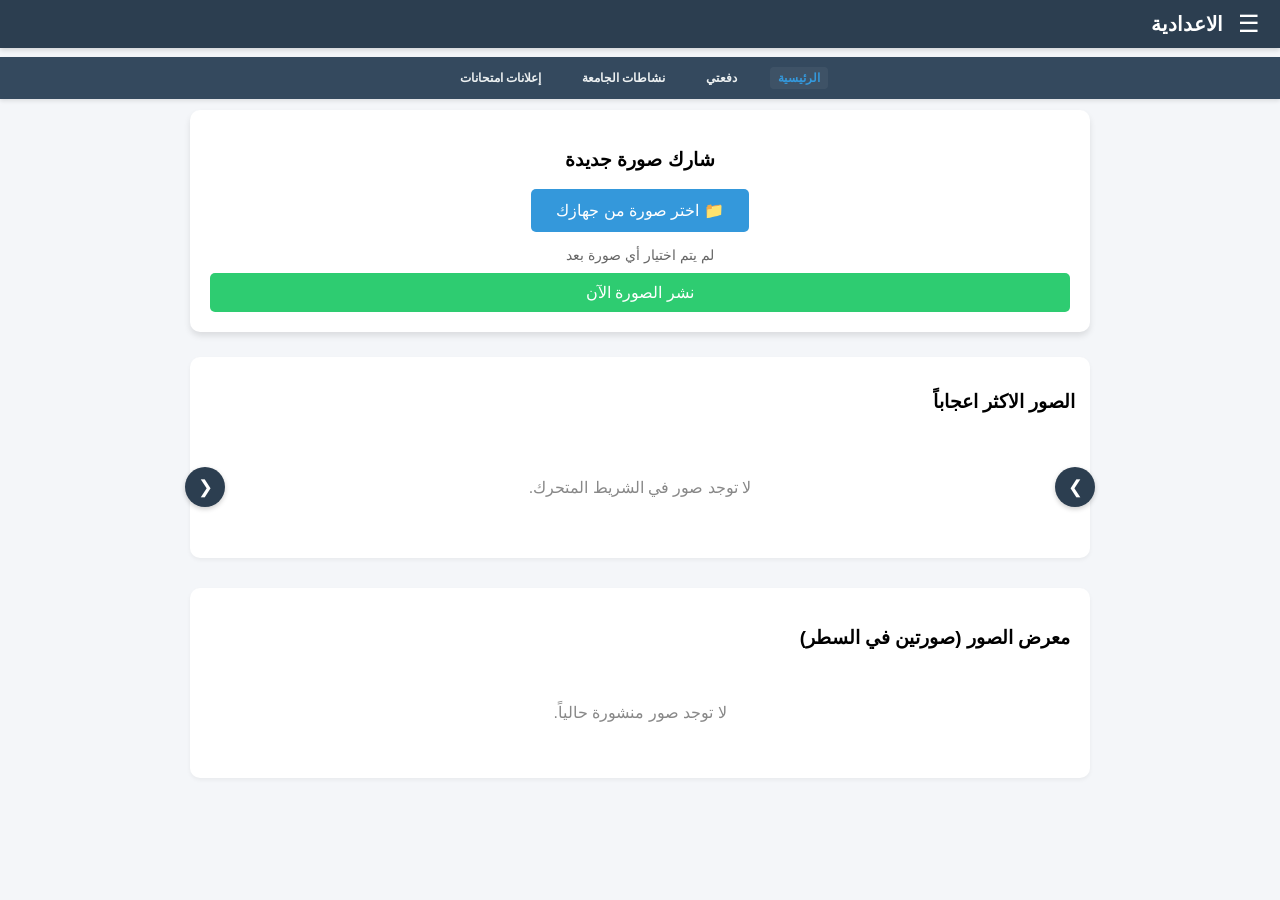
==== index.html @ ff552164 "Add files via upload" ====
<!DOCTYPE html>
<html lang="ar" dir="rtl">
  <head>
    <meta charset="UTF-8">
    <meta name="viewport" content="width=device-width, initial-scale=1.0">
    <title>معرض الصور المطور - الاعدادية</title>

  </head>
<style>
  

        body {
            font-family: Tahoma, sans-serif;
            background-color: #f4f6f9;
            margin: 0; 
            padding: 0;
            direction: rtl;
            text-align: right;
        }
        
        /* هيدر ثابت ومتناسق */
        header {
            background-color: #2c3e50;
            color: white;
            padding: 12px 20px;
            display: flex;
            justify-content: space-between;
            align-items: center;
            position: sticky;
            top: 0;
            z-index: 1000;
            box-shadow: 0 2px 5px rgba(0,0,0,0.15);
        }
        .header-right {
            display: flex;
            align-items: center;
            gap: 15px;
        }
        .menu-toggle {
            background: none;
            border: none;
            color: white;
            font-size: 24px;
            cursor: pointer;
            padding: 0;
            line-height: 1;
        }
        .app-title {
            font-size: 20px;
            font-weight: bold;
            margin: 0;
        }
        
        /* شريط التنقل السفلي المستقل */
        .sub-nav {
            background-color: #34495e;
            padding: 10px 20px;
            display: flex;
            justify-content: center;
            gap: 25px;
            position: sticky;
            top: 57px; /* تحت الهيدر مباشرة */
            z-index: 999;
            box-shadow: 0 2px 4px rgba(0,0,0,0.1);
        }
        .sub-nav a {
            color: #ecf0f1;
            text-decoration: none;
            font-size: 12px;
            font-weight: bold;
            transition: color 0.3s;
            padding: 4px 8px;
            border-radius: 4px;
        }
        .sub-nav a:hover, .sub-nav a.active {
            color: #3498db;
            background-color: rgba(255, 255, 255, 0.05);
        }

        /* تنسيق القائمة الجانبية (Sidebar) */
        .sidebar {
            height: 100%;
            width: 0;
            position: fixed;
            z-index: 2000;
            top: 0;
            right: 0;
            background-color: #2c3e50;
            overflow-x: hidden;
            transition: 0.3s;
            padding-top: 60px;
            box-shadow: -2px 0 5px rgba(0,0,0,0.3);
        }
        .sidebar a {
            padding: 12px 25px;
            text-decoration: none;
            font-size: 16px;
            color: #ecf0f1;
            display: block;
            transition: 0.2s;
            border-bottom: 1px solid rgba(255,255,255,0.05);
        }
        .sidebar a:hover {
            background-color: #34495e;
            color: #3498db;
        }
        .sidebar .close-btn {
            position: absolute;
            top: 15px;
            left: 20px;
            font-size: 28px;
            background: none;
            border: 3px;
			background-color:#;
            color: white;
            cursor: pointer;
        }

        /* خلفية شفافة عند فتح القائمة الجانبية */
        #overlay {
            display: none;
            position: fixed;
            width: 100%;
            height: 100%;
            top: 0;
            left: 0;
            background: rgba(0,0,0,0.5);
            z-index: 1500;
        }

        main {
            padding: 20px;
            max-width: 900px;
            margin: auto;
        }
        .upload-card {
            background: white;
            padding: 20px;
            border-radius: 10px;
            box-shadow: 0 4px 6px rgba(0,0,0,0.1);
            margin-bottom: 25px;
            text-align: center;
        }
        .file-upload-btn {
            display: inline-block;
            background-color: #3498db;
            color: white;
            padding: 12px 25px;
            font-size: 16px;
            border-radius: 5px;
            cursor: pointer;
            transition: background 0.3s;
            margin-bottom: 10px;
        }
        .file-upload-btn:hover {
            background-color: #2980b9;
        }
        #imageInput {
            display: none;
        }
        #publishBtn {
            background-color: #2ecc71;
            color: white;
            border: none;
            padding: 10px 20px;
            font-size: 16px;
            border-radius: 5px;
            cursor: pointer;
            display: block;
            width: 100%;
            margin-top: 10px;
            transition: background 0.3s;
        }
        #publishBtn:hover {
            background-color: #27ae60;
        }
        #fileNameDisplay {
            font-size: 14px;
            color: #666;
            margin-top: 5px;
        }

        /* تنسيق اللاياوت المتحرك يمين ويسار (Slider) */
        .slider-section {
            background: white;
            padding: 15px;
            border-radius: 10px;
            box-shadow: 0 2px 4px rgba(0,0,0,0.05);
            margin-bottom: 30px;
        }
        .slider-container {
            position: relative;
            display: flex;
            align-items: center;
        }
        .slider-track {
            display: flex;
            gap: 15px;
            overflow-x: auto;
            scroll-behavior: smooth;
            padding: 10px 0;
            width: 100%;
            scrollbar-width: none;
        }
        .slider-track::-webkit-scrollbar {
            display: none;
        }
        .slider-item {
            flex: 0 0 150px;
            height: 150px;
            border-radius: 8px;
            overflow: hidden;
            box-shadow: 0 2px 4px rgba(0,0,0,0.1);
        }
        .slider-item img {
            width: 100%;
            height: 100%;
            object-fit: cover;
        }
        .slider-btn {
            background-color: #2c3e50;
            color: white;
            border: none;
            width: 40px;
            height: 40px;
            border-radius: 50%;
            cursor: pointer;
            font-size: 18px;
            display: flex;
            align-items: center;
            justify-content: center;
            position: absolute;
            z-index: 10;
            box-shadow: 0 2px 5px rgba(0,0,0,0.2);
            transition: background 0.3s;
        }
        .slider-btn:hover {
            background-color: #34495e;
        }
        .prev-btn { right: -20px; }
        .next-btn { left: -20px; }

        /* تنسيق قسم الصور في الأسفل */
        .grid-section {
            background: white;
            padding: 20px;
            border-radius: 10px;
            box-shadow: 0 2px 4px rgba(0,0,0,0.05);
        }
        .custom-grid {
            display: grid;
            grid-template-columns: repeat(2, 1fr);
            gap: 20px;
        }
        .grid-box {
            background: #fafafa;
            padding: 10px;
            border-radius: 8px;
            border: 1px solid #eee;
            text-align: center;
        }
        .grid-box img {
            width: 100%;
            height: 200px;
            object-fit: cover;
            border-radius: 5px;
        }
        .empty-msg {
            color: #888;
            grid-column: 1 / -1;
            text-align: center;
            padding: 20px;
        }

  
</style>
  
  <body>

    <!-- الهيدر الثابت -->
    <header>
      <div class="header-right">
        <!-- زر القائمة الجانبية (الثلاث خطوط) -->
        <button class="menu-toggle" onclick="toggleSidebar()">☰</button>
        <h2 class="app-title">الاعدادية</h2>
      </div>
    </header>

    <!-- شريط التنقل السفلي المستقل وحده -->
    <nav class="sub-nav">
      <a href="index.html" class="nav-link">الرئيسية</a>
      <a href="mybatch.html" class="nav-link">دفعتي</a>
      <a href="uni_activitys.html" class="nav-link">نشاطات الجامعة</a>
      <a href="uni_adverts.html" class="nav-link">إعلانات امتحانات</a>
    </nav>

    <!-- القائمة الجانبية (Sidebar) -->
    <div id="mySidebar" class="sidebar">
      <button class="close-btn" onclick="toggleSidebar()">&times;</button>
      <a href="favorites.html">المفضلة</a>
      <a href="about.html">عن التطبيق</a>
      <a href="contact.html">تواصل معنا</a>
      <a href="login.html">تسجيل دخول</a>
	  <a href="settings.html">الإعدادات</a>
    </div>

    <!-- طبقة شفافة تغطي الشاشة عند فتح القائمة -->
    <div id="overlay" onclick="toggleSidebar()"></div>

    <main>
	  <!-- قسم رفع الصور -->
	  <div class="upload-card">
		<h3>شارك صورة جديدة</h3>
		<input type="file" id="imageInput" accept="image/*">
		<label for="imageInput" class="file-upload-btn">📁 اختر صورة من جهازك</label>
		<div id="fileNameDisplay">لم يتم اختيار أي صورة بعد</div>
		<button id="publishBtn">نشر الصورة الآن</button>
	  </div>

	  <!-- 1. قسم اللاياوت المتحرك (يمين ويسار) -->
	  <div class="slider-section">
		<h3>الصور الاكثر اعجاباً</h3>
		<div class="slider-container">
		  <button class="slider-btn prev-btn" onclick="slide(-1)">&#10095;</button>
		  <div id="sliderTrack" class="slider-track">
			<!-- ستظهر الصور هنا متحركة -->
		  </div>
		  <button class="slider-btn next-btn" onclick="slide(1)">&#10094;</button>
		</div>
	  </div>

	  <!-- 2. قسم الصور في الشاشة (صورتين في كل صف بأبعاد محددة) -->
	  <div class="grid-section">
		<h3>معرض الصور (صورتين في السطر)</h3>
		<div id="postsGrid" class="custom-grid">
		  <!-- ستظهر الصور هنا بنظام صورتين لكل صف -->
		</div>
	  </div>
    </main>

<script>
        // تحديد الرابط النشط تلقائياً بناءً على الصفحة الحالية
        const currentLocation = window.location.pathname.split("/").pop();
        const navLinks = document.querySelectorAll('.sub-nav a');
        navLinks.forEach(link => {
            if(link.getAttribute('href') === currentLocation) {
                link.classList.add('active');
            }
        });

        // دالة التحكم في فتح وإغلاق القائمة الجانبية
        function toggleSidebar() {
            const sidebar = document.getElementById('mySidebar');
            const overlay = document.getElementById('overlay');
            if (sidebar.style.width === '250px') {
                sidebar.style.width = '0';
                overlay.style.display = 'none';
            } else {
                sidebar.style.width = '250px';
                overlay.style.display = 'block';
            }
        }

        const imageInput = document.getElementById('imageInput');
        const fileNameDisplay = document.getElementById('fileNameDisplay');

        imageInput.addEventListener('change', function() {
            if (this.files.length > 0) {
                fileNameDisplay.textContent = "الصورة المختارة: " + this.files[0].name;
            } else {
                fileNameDisplay.textContent = "لم يتم اختيار أي صورة بعد";
            }
        });

        // حدث النشر والحفظ في ذاكرة المتصفح
        document.getElementById('publishBtn').addEventListener('click', function() {
            if (imageInput.files.length === 0) {
                alert('الرجاء اختيار صورة أولاً!');
                return;
            }

            const file = imageInput.files[0];
            const reader = new FileReader();

            reader.onload = function(e) {
                const imageData = e.target.result;
                let posts = JSON.parse(localStorage.getItem('posts')) || [];
                
                posts.unshift(imageData);
                localStorage.setItem('posts', JSON.stringify(posts));

                imageInput.value = '';
                fileNameDisplay.textContent = "لم يتم اختيار أي صورة بعد";
                loadAllPosts();
                alert('تم نشر الصورة بنجاح!');
            };

            reader.readAsDataURL(file);
        });

        // دالة تحريك الـ Slider يمين ويسار عبر الأزرار
        function slide(direction) {
            const track = document.getElementById('sliderTrack');
            const scrollAmount = 200;
            track.scrollBy({
                left: direction * scrollAmount,
                behavior: 'smooth'
            });
        }

        // دالة تحميل وتحديث العرض في كلا القسمين
        function loadAllPosts() {
            const sliderTrack = document.getElementById('sliderTrack');
            const postsGrid = document.getElementById('postsGrid');
            
            sliderTrack.innerHTML = '';
            postsGrid.innerHTML = '';
            
            let posts = JSON.parse(localStorage.getItem('posts')) || [];
            
            if (posts.length === 0) {
                sliderTrack.innerHTML = '<p class="empty-msg" style="width:100%;">لا توجد صور في الشريط المتحرك.</p>';
                postsGrid.innerHTML = '<p class="empty-msg">لا توجد صور منشورة حالياً.</p>';
                return;
            }

            // تعبئة الشريط المتحرك (Slider)
            posts.forEach(imgSrc => {
                const sliderItem = document.createElement('div');
                sliderItem.className = 'slider-item';
                
                const img = document.createElement('img');
                img.src = imgSrc;
                
                sliderItem.appendChild(img);
                sliderTrack.appendChild(sliderItem);
            });

            // تعبئة شبكة الصور (صورتين في كل صف بأبعاد محددة)
            posts.forEach(imgSrc => {
                const gridBox = document.createElement('div');
                gridBox.className = 'grid-box';
                
                const img = document.createElement('img');
                img.src = imgSrc;
                
                gridBox.appendChild(img);
                postsGrid.appendChild(gridBox);
            });
        }

        // تشغيل الدالة عند تحميل الصفحة
        loadAllPosts();
</script>

  </body>
</html>
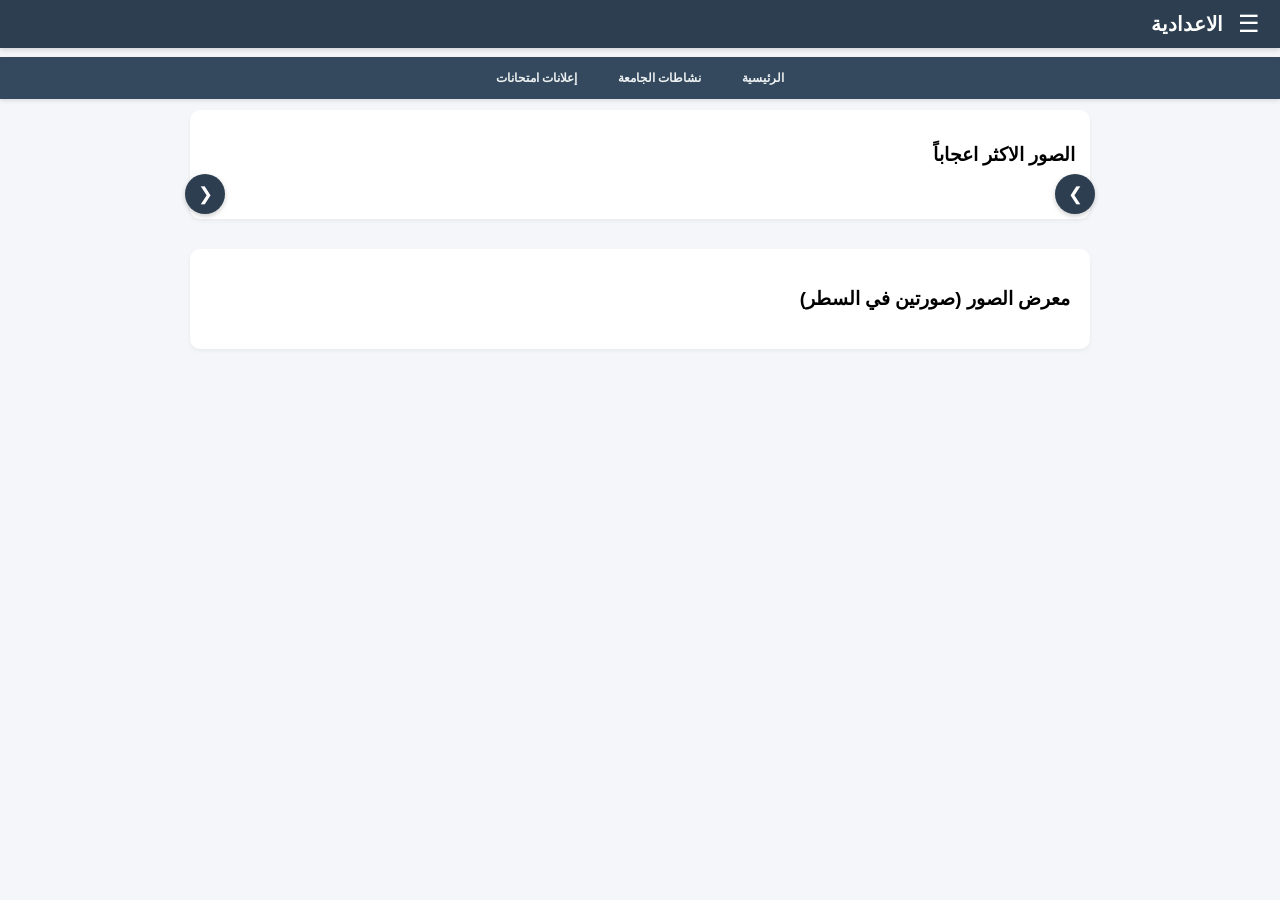
==== commit 18afe43f: "Add files via upload" ====
--- a/index.html
+++ b/index.html
@@ -4,276 +4,9 @@
     <meta charset="UTF-8">
     <meta name="viewport" content="width=device-width, initial-scale=1.0">
     <title>معرض الصور المطور - الاعدادية</title>
-
+<link rel="stylesheet" href="styles.css">
   </head>
-<style>
-  
-
-        body {
-            font-family: Tahoma, sans-serif;
-            background-color: #f4f6f9;
-            margin: 0; 
-            padding: 0;
-            direction: rtl;
-            text-align: right;
-        }
-        
-        /* هيدر ثابت ومتناسق */
-        header {
-            background-color: #2c3e50;
-            color: white;
-            padding: 12px 20px;
-            display: flex;
-            justify-content: space-between;
-            align-items: center;
-            position: sticky;
-            top: 0;
-            z-index: 1000;
-            box-shadow: 0 2px 5px rgba(0,0,0,0.15);
-        }
-        .header-right {
-            display: flex;
-            align-items: center;
-            gap: 15px;
-        }
-        .menu-toggle {
-            background: none;
-            border: none;
-            color: white;
-            font-size: 24px;
-            cursor: pointer;
-            padding: 0;
-            line-height: 1;
-        }
-        .app-title {
-            font-size: 20px;
-            font-weight: bold;
-            margin: 0;
-        }
-        
-        /* شريط التنقل السفلي المستقل */
-        .sub-nav {
-            background-color: #34495e;
-            padding: 10px 20px;
-            display: flex;
-            justify-content: center;
-            gap: 25px;
-            position: sticky;
-            top: 57px; /* تحت الهيدر مباشرة */
-            z-index: 999;
-            box-shadow: 0 2px 4px rgba(0,0,0,0.1);
-        }
-        .sub-nav a {
-            color: #ecf0f1;
-            text-decoration: none;
-            font-size: 12px;
-            font-weight: bold;
-            transition: color 0.3s;
-            padding: 4px 8px;
-            border-radius: 4px;
-        }
-        .sub-nav a:hover, .sub-nav a.active {
-            color: #3498db;
-            background-color: rgba(255, 255, 255, 0.05);
-        }
-
-        /* تنسيق القائمة الجانبية (Sidebar) */
-        .sidebar {
-            height: 100%;
-            width: 0;
-            position: fixed;
-            z-index: 2000;
-            top: 0;
-            right: 0;
-            background-color: #2c3e50;
-            overflow-x: hidden;
-            transition: 0.3s;
-            padding-top: 60px;
-            box-shadow: -2px 0 5px rgba(0,0,0,0.3);
-        }
-        .sidebar a {
-            padding: 12px 25px;
-            text-decoration: none;
-            font-size: 16px;
-            color: #ecf0f1;
-            display: block;
-            transition: 0.2s;
-            border-bottom: 1px solid rgba(255,255,255,0.05);
-        }
-        .sidebar a:hover {
-            background-color: #34495e;
-            color: #3498db;
-        }
-        .sidebar .close-btn {
-            position: absolute;
-            top: 15px;
-            left: 20px;
-            font-size: 28px;
-            background: none;
-            border: 3px;
-			background-color:#;
-            color: white;
-            cursor: pointer;
-        }
-
-        /* خلفية شفافة عند فتح القائمة الجانبية */
-        #overlay {
-            display: none;
-            position: fixed;
-            width: 100%;
-            height: 100%;
-            top: 0;
-            left: 0;
-            background: rgba(0,0,0,0.5);
-            z-index: 1500;
-        }
-
-        main {
-            padding: 20px;
-            max-width: 900px;
-            margin: auto;
-        }
-        .upload-card {
-            background: white;
-            padding: 20px;
-            border-radius: 10px;
-            box-shadow: 0 4px 6px rgba(0,0,0,0.1);
-            margin-bottom: 25px;
-            text-align: center;
-        }
-        .file-upload-btn {
-            display: inline-block;
-            background-color: #3498db;
-            color: white;
-            padding: 12px 25px;
-            font-size: 16px;
-            border-radius: 5px;
-            cursor: pointer;
-            transition: background 0.3s;
-            margin-bottom: 10px;
-        }
-        .file-upload-btn:hover {
-            background-color: #2980b9;
-        }
-        #imageInput {
-            display: none;
-        }
-        #publishBtn {
-            background-color: #2ecc71;
-            color: white;
-            border: none;
-            padding: 10px 20px;
-            font-size: 16px;
-            border-radius: 5px;
-            cursor: pointer;
-            display: block;
-            width: 100%;
-            margin-top: 10px;
-            transition: background 0.3s;
-        }
-        #publishBtn:hover {
-            background-color: #27ae60;
-        }
-        #fileNameDisplay {
-            font-size: 14px;
-            color: #666;
-            margin-top: 5px;
-        }
-
-        /* تنسيق اللاياوت المتحرك يمين ويسار (Slider) */
-        .slider-section {
-            background: white;
-            padding: 15px;
-            border-radius: 10px;
-            box-shadow: 0 2px 4px rgba(0,0,0,0.05);
-            margin-bottom: 30px;
-        }
-        .slider-container {
-            position: relative;
-            display: flex;
-            align-items: center;
-        }
-        .slider-track {
-            display: flex;
-            gap: 15px;
-            overflow-x: auto;
-            scroll-behavior: smooth;
-            padding: 10px 0;
-            width: 100%;
-            scrollbar-width: none;
-        }
-        .slider-track::-webkit-scrollbar {
-            display: none;
-        }
-        .slider-item {
-            flex: 0 0 150px;
-            height: 150px;
-            border-radius: 8px;
-            overflow: hidden;
-            box-shadow: 0 2px 4px rgba(0,0,0,0.1);
-        }
-        .slider-item img {
-            width: 100%;
-            height: 100%;
-            object-fit: cover;
-        }
-        .slider-btn {
-            background-color: #2c3e50;
-            color: white;
-            border: none;
-            width: 40px;
-            height: 40px;
-            border-radius: 50%;
-            cursor: pointer;
-            font-size: 18px;
-            display: flex;
-            align-items: center;
-            justify-content: center;
-            position: absolute;
-            z-index: 10;
-            box-shadow: 0 2px 5px rgba(0,0,0,0.2);
-            transition: background 0.3s;
-        }
-        .slider-btn:hover {
-            background-color: #34495e;
-        }
-        .prev-btn { right: -20px; }
-        .next-btn { left: -20px; }
-
-        /* تنسيق قسم الصور في الأسفل */
-        .grid-section {
-            background: white;
-            padding: 20px;
-            border-radius: 10px;
-            box-shadow: 0 2px 4px rgba(0,0,0,0.05);
-        }
-        .custom-grid {
-            display: grid;
-            grid-template-columns: repeat(2, 1fr);
-            gap: 20px;
-        }
-        .grid-box {
-            background: #fafafa;
-            padding: 10px;
-            border-radius: 8px;
-            border: 1px solid #eee;
-            text-align: center;
-        }
-        .grid-box img {
-            width: 100%;
-            height: 200px;
-            object-fit: cover;
-            border-radius: 5px;
-        }
-        .empty-msg {
-            color: #888;
-            grid-column: 1 / -1;
-            text-align: center;
-            padding: 20px;
-        }
-
-  
-</style>
+ 
   
   <body>
 
@@ -289,7 +22,7 @@
     <!-- شريط التنقل السفلي المستقل وحده -->
     <nav class="sub-nav">
       <a href="index.html" class="nav-link">الرئيسية</a>
-      <a href="mybatch.html" class="nav-link">دفعتي</a>
+     
       <a href="uni_activitys.html" class="nav-link">نشاطات الجامعة</a>
       <a href="uni_adverts.html" class="nav-link">إعلانات امتحانات</a>
     </nav>
@@ -297,25 +30,17 @@
     <!-- القائمة الجانبية (Sidebar) -->
     <div id="mySidebar" class="sidebar">
       <button class="close-btn" onclick="toggleSidebar()">&times;</button>
-      <a href="favorites.html">المفضلة</a>
-      <a href="about.html">عن التطبيق</a>
+      
+      <a href="login.html">تسجيل دخول</a>
       <a href="contact.html">تواصل معنا</a>
-      <a href="login.html">تسجيل دخول</a>
-	  <a href="settings.html">الإعدادات</a>
+	    <a href="settings.html">الإعدادات</a>
     </div>
 
     <!-- طبقة شفافة تغطي الشاشة عند فتح القائمة -->
     <div id="overlay" onclick="toggleSidebar()"></div>
 
     <main>
-	  <!-- قسم رفع الصور -->
-	  <div class="upload-card">
-		<h3>شارك صورة جديدة</h3>
-		<input type="file" id="imageInput" accept="image/*">
-		<label for="imageInput" class="file-upload-btn">📁 اختر صورة من جهازك</label>
-		<div id="fileNameDisplay">لم يتم اختيار أي صورة بعد</div>
-		<button id="publishBtn">نشر الصورة الآن</button>
-	  </div>
+
 
 	  <!-- 1. قسم اللاياوت المتحرك (يمين ويسار) -->
 	  <div class="slider-section">
@@ -338,121 +63,11 @@
 	  </div>
     </main>
 
-<script>
-        // تحديد الرابط النشط تلقائياً بناءً على الصفحة الحالية
-        const currentLocation = window.location.pathname.split("/").pop();
-        const navLinks = document.querySelectorAll('.sub-nav a');
-        navLinks.forEach(link => {
-            if(link.getAttribute('href') === currentLocation) {
-                link.classList.add('active');
-            }
-        });
 
-        // دالة التحكم في فتح وإغلاق القائمة الجانبية
-        function toggleSidebar() {
-            const sidebar = document.getElementById('mySidebar');
-            const overlay = document.getElementById('overlay');
-            if (sidebar.style.width === '250px') {
-                sidebar.style.width = '0';
-                overlay.style.display = 'none';
-            } else {
-                sidebar.style.width = '250px';
-                overlay.style.display = 'block';
-            }
-        }
+<script src="script.js">
 
-        const imageInput = document.getElementById('imageInput');
-        const fileNameDisplay = document.getElementById('fileNameDisplay');
-
-        imageInput.addEventListener('change', function() {
-            if (this.files.length > 0) {
-                fileNameDisplay.textContent = "الصورة المختارة: " + this.files[0].name;
-            } else {
-                fileNameDisplay.textContent = "لم يتم اختيار أي صورة بعد";
-            }
-        });
-
-        // حدث النشر والحفظ في ذاكرة المتصفح
-        document.getElementById('publishBtn').addEventListener('click', function() {
-            if (imageInput.files.length === 0) {
-                alert('الرجاء اختيار صورة أولاً!');
-                return;
-            }
-
-            const file = imageInput.files[0];
-            const reader = new FileReader();
-
-            reader.onload = function(e) {
-                const imageData = e.target.result;
-                let posts = JSON.parse(localStorage.getItem('posts')) || [];
-                
-                posts.unshift(imageData);
-                localStorage.setItem('posts', JSON.stringify(posts));
-
-                imageInput.value = '';
-                fileNameDisplay.textContent = "لم يتم اختيار أي صورة بعد";
-                loadAllPosts();
-                alert('تم نشر الصورة بنجاح!');
-            };
-
-            reader.readAsDataURL(file);
-        });
-
-        // دالة تحريك الـ Slider يمين ويسار عبر الأزرار
-        function slide(direction) {
-            const track = document.getElementById('sliderTrack');
-            const scrollAmount = 200;
-            track.scrollBy({
-                left: direction * scrollAmount,
-                behavior: 'smooth'
-            });
-        }
-
-        // دالة تحميل وتحديث العرض في كلا القسمين
-        function loadAllPosts() {
-            const sliderTrack = document.getElementById('sliderTrack');
-            const postsGrid = document.getElementById('postsGrid');
-            
-            sliderTrack.innerHTML = '';
-            postsGrid.innerHTML = '';
-            
-            let posts = JSON.parse(localStorage.getItem('posts')) || [];
-            
-            if (posts.length === 0) {
-                sliderTrack.innerHTML = '<p class="empty-msg" style="width:100%;">لا توجد صور في الشريط المتحرك.</p>';
-                postsGrid.innerHTML = '<p class="empty-msg">لا توجد صور منشورة حالياً.</p>';
-                return;
-            }
-
-            // تعبئة الشريط المتحرك (Slider)
-            posts.forEach(imgSrc => {
-                const sliderItem = document.createElement('div');
-                sliderItem.className = 'slider-item';
-                
-                const img = document.createElement('img');
-                img.src = imgSrc;
-                
-                sliderItem.appendChild(img);
-                sliderTrack.appendChild(sliderItem);
-            });
-
-            // تعبئة شبكة الصور (صورتين في كل صف بأبعاد محددة)
-            posts.forEach(imgSrc => {
-                const gridBox = document.createElement('div');
-                gridBox.className = 'grid-box';
-                
-                const img = document.createElement('img');
-                img.src = imgSrc;
-                
-                gridBox.appendChild(img);
-                postsGrid.appendChild(gridBox);
-            });
-        }
-
-        // تشغيل الدالة عند تحميل الصفحة
-        loadAllPosts();
+  
 </script>
-
   </body>
 </html>
 
--- a/styles.css
+++ b/styles.css
@@ -0,0 +1,727 @@
+
+
+        body {
+            font-family: Tahoma, sans-serif;
+            background-color: #f4f6f9;
+            margin: 0;
+            padding: 0;
+            direction: rtl;
+            text-align: right;
+        }
+        
+        /* هيدر ثابت ومتناسق */
+        header {
+            background-color: #2c3e50;
+            color: white;
+            padding: 12px 20px;
+            display: flex;
+            justify-content: space-between;
+            align-items: center;
+            position: sticky;
+            top: 0;
+            z-index: 1000;
+            box-shadow: 0 2px 5px rgba(0,0,0,0.15);
+        }
+        .header-right {
+            display: flex;
+            align-items: center;
+            gap: 15px;
+        }
+        .menu-toggle {
+            background: none;
+            border: none;
+            color: white;
+            font-size: 24px;
+            cursor: pointer;
+            padding: 0;
+            line-height: 1;
+        }
+        .app-title {
+            font-size: 20px;
+            font-weight: bold;
+            margin: 0;
+        }
+        
+        /* شريط التنقل السفلي المستقل */
+        .sub-nav {
+            background-color: #34495e;
+            padding: 10px 20px;
+            display: flex;
+            justify-content: center;
+            gap: 25px;
+            position: sticky;
+            top: 57px; /* تحت الهيدر مباشرة */
+            z-index: 999;
+            box-shadow: 0 2px 4px rgba(0,0,0,0.1);
+        }
+        .sub-nav a {
+            color: #ecf0f1;
+            text-decoration: none;
+            font-size: 12px;
+            font-weight: bold;
+            transition: color 0.3s;
+            padding: 4px 8px;
+            border-radius: 4px;
+        }
+        .sub-nav a:hover, .sub-nav a.active {
+            color: #3498db;
+            background-color: rgba(255, 255, 255, 0.05);
+        }
+
+        /* تنسيق القائمة الجانبية (Sidebar) */
+        .sidebar {
+            height: 100%;
+            width: 0;
+            position: fixed;
+            z-index: 2000;
+            top: 0;
+            right: 0;
+            background-color: #2c3e50;
+            overflow-x: hidden;
+            transition: 0.3s;
+            padding-top: 60px;
+            box-shadow: -2px 0 5px rgba(0,0,0,0.3);
+        }
+        .sidebar a {
+            padding: 12px 25px;
+            text-decoration: none;
+            font-size: 16px;
+            color: #ecf0f1;
+            display: block;
+            transition: 0.2s;
+            border-bottom: 1px solid rgba(255,255,255,0.05);
+        }
+        .sidebar a:hover {
+            background-color: #34495e;
+            color: #3498db;
+        }
+        .sidebar .close-btn {
+            position: absolute;
+            top: 15px;
+            left: 20px;
+            font-size: 28px;
+            background: none;
+            border: 3px;
+			background-color:#;
+            color: white;
+            cursor: pointer;
+        }
+
+        /* خلفية شفافة عند فتح القائمة الجانبية */
+        #overlay {
+            display: none;
+            position: fixed;
+            width: 100%;
+            height: 100%;
+            top: 0;
+            left: 0;
+            background: rgba(0,0,0,0.5);
+            z-index: 1500;
+        }
+
+        
+        .slider-track::-webkit-scrollbar {
+            display: none;
+        }
+        .slider-item {
+            flex: 0 0 150px;
+            height: 150px;
+            border-radius: 8px;
+            overflow: hidden;
+            box-shadow: 0 2px 4px rgba(0,0,0,0.1);
+        }
+        .slider-item img {
+            width: 100%;
+            height: 100%;
+            object-fit: cover;
+        }
+        .slider-btn {
+            background-color: #2c3e50;
+            color: white;
+            border: none;
+            width: 40px;
+            height: 40px;
+            border-radius: 50%;
+            cursor: pointer;
+            font-size: 18px;
+            display: flex;
+            align-items: center;
+            justify-content: center;
+            position: absolute;
+            z-index: 10;
+            box-shadow: 0 2px 5px rgba(0,0,0,0.2);
+            transition: background 0.3s;
+        }
+        .slider-btn:hover {
+            background-color: #34495e;
+        }
+        .prev-btn { right: -20px; }
+        .next-btn { left: -20px; }
+
+        /* تنسيق قسم الصور في الأسفل */
+        .grid-section {
+            background: white;
+            padding: 20px;
+            border-radius: 10px;
+            box-shadow: 0 2px 4px rgba(0,0,0,0.05);
+        }
+        .custom-grid {
+            display: grid;
+            grid-template-columns: repeat(2, 1fr);
+            gap: 20px;
+        }
+        .grid-box {
+            background: #fafafa;
+            padding: 10px;
+            border-radius: 8px;
+            border: 1px solid #eee;
+            text-align: center;
+        }
+        .grid-box img {
+            width: 100%;
+            height: 200px;
+            object-fit: cover;
+            border-radius: 5px;
+        }
+        .empty-msg {
+            color: #888;
+            grid-column: 1 / -1;
+            text-align: center;
+            padding: 20px;
+        }
+
+
+
+ <style>
+  
+
+        body {
+            font-family: Tahoma, sans-serif;
+            background-color: #f4f6f9;
+            margin: 0; 
+            padding: 0;
+            direction: rtl;
+            text-align: right;
+        }
+        
+        /* هيدر ثابت ومتناسق */
+        header {
+            background-color: #2c3e50;
+            color: white;
+            padding: 12px 20px;
+            display: flex;
+            justify-content: space-between;
+            align-items: center;
+            position: sticky;
+            top: 0;
+            z-index: 1000;
+            box-shadow: 0 2px 5px rgba(0,0,0,0.15);
+        }
+        .header-right {
+            display: flex;
+            align-items: center;
+            gap: 15px;
+        }
+        .menu-toggle {
+            background: none;
+            border: none;
+            color: white;
+            font-size: 24px;
+            cursor: pointer;
+            padding: 0;
+            line-height: 1;
+        }
+        .app-title {
+            font-size: 20px;
+            font-weight: bold;
+            margin: 0;
+        }
+        
+        /* شريط التنقل السفلي المستقل */
+        .sub-nav {
+            background-color: #34495e;
+            padding: 10px 20px;
+            display: flex;
+            justify-content: center;
+            gap: 25px;
+            position: sticky;
+            top: 57px; /* تحت الهيدر مباشرة */
+            z-index: 999;
+            box-shadow: 0 2px 4px rgba(0,0,0,0.1);
+        }
+        .sub-nav a {
+            color: #ecf0f1;
+            text-decoration: none;
+            font-size: 12px;
+            font-weight: bold;
+            transition: color 0.3s;
+            padding: 4px 8px;
+            border-radius: 4px;
+        }
+        .sub-nav a:hover, .sub-nav a.active {
+            color: #3498db;
+            background-color: rgba(255, 255, 255, 0.05);
+        }
+
+        /* تنسيق القائمة الجانبية (Sidebar) */
+        .sidebar {
+            height: 100%;
+            width: 0;
+            position: fixed;
+            z-index: 2000;
+            top: 0;
+            right: 0;
+            background-color: #2c3e50;
+            overflow-x: hidden;
+            transition: 0.3s;
+            padding-top: 60px;
+            box-shadow: -2px 0 5px rgba(0,0,0,0.3);
+        }
+        .sidebar a {
+            padding: 12px 25px;
+            text-decoration: none;
+            font-size: 16px;
+            color: #ecf0f1;
+            display: block;
+            transition: 0.2s;
+            border-bottom: 1px solid rgba(255,255,255,0.05);
+        }
+        .sidebar a:hover {
+            background-color: #34495e;
+            color: #3498db;
+        }
+        .sidebar .close-btn {
+            position: absolute;
+            top: 15px;
+            left: 20px;
+            font-size: 28px;
+            background: none;
+            border: 3px;
+			
+            color: white;
+            cursor: pointer;
+        }
+
+        /* خلفية شفافة عند فتح القائمة الجانبية */
+        #overlay {
+            display: none;
+            position: fixed;
+            width: 100%;
+            height: 100%;
+            top: 0;
+            left: 0;
+            background: rgba(0,0,0,0.5);
+            z-index: 1500;
+        }
+
+        main {
+            padding: 20px;
+            max-width: 900px;
+            margin: auto;
+        }
+        .upload-card {
+            background: white;
+            padding: 20px;
+            border-radius: 10px;
+            box-shadow: 0 4px 6px rgba(0,0,0,0.1);
+            margin-bottom: 25px;
+            text-align: center;
+        }
+        .file-upload-btn {
+            display: inline-block;
+            background-color: #3498db;
+            color: white;
+            padding: 12px 25px;
+            font-size: 16px;
+            border-radius: 5px;
+            cursor: pointer;
+            transition: background 0.3s;
+            margin-bottom: 10px;
+        }
+        .file-upload-btn:hover {
+            background-color: #2980b9;
+        }
+        #imageInput {
+            display: none;
+        }
+        #publishBtn {
+            background-color: #2ecc71;
+            color: white;
+            border: none;
+            padding: 10px 20px;
+            font-size: 16px;
+            border-radius: 5px;
+            cursor: pointer;
+            display: block;
+            width: 100%;
+            margin-top: 10px;
+            transition: background 0.3s;
+        }
+        #publishBtn:hover {
+            background-color: #27ae60;
+        }
+        #fileNameDisplay {
+            font-size: 14px;
+            color: #666;
+            margin-top: 5px;
+        }
+
+        /* تنسيق اللاياوت المتحرك يمين ويسار (Slider) */
+        .slider-section {
+            background: white;
+            padding: 15px;
+            border-radius: 10px;
+            box-shadow: 0 2px 4px rgba(0,0,0,0.05);
+            margin-bottom: 30px;
+        }
+        .slider-container {
+            position: relative;
+            display: flex;
+            align-items: center;
+        }
+        .slider-track {
+            display: flex;
+            gap: 15px;
+            overflow-x: auto;
+            scroll-behavior: smooth;
+            padding: 10px 0;
+            width: 100%;
+            scrollbar-width: none;
+        }
+        .slider-track::-webkit-scrollbar {
+            display: none;
+        }
+        .slider-item {
+            flex: 0 0 150px;
+            height: 150px;
+            border-radius: 8px;
+            overflow: hidden;
+            box-shadow: 0 2px 4px rgba(0,0,0,0.1);
+        }
+        .slider-item img {
+            width: 100%;
+            height: 100%;
+            object-fit: cover;
+        }
+        .slider-btn {
+            background-color: #2c3e50;
+            color: white;
+            border: none;
+            width: 40px;
+            height: 40px;
+            border-radius: 50%;
+            cursor: pointer;
+            font-size: 18px;
+            display: flex;
+            align-items: center;
+            justify-content: center;
+            position: absolute;
+            z-index: 10;
+            box-shadow: 0 2px 5px rgba(0,0,0,0.2);
+            transition: background 0.3s;
+        }
+        .slider-btn:hover {
+            background-color: #34495e;
+        }
+        .prev-btn { right: -20px; }
+        .next-btn { left: -20px; }
+
+        /* تنسيق قسم الصور في الأسفل */
+        .grid-section {
+            background: white;
+            padding: 20px;
+            border-radius: 10px;
+            box-shadow: 0 2px 4px rgba(0,0,0,0.05);
+        }
+        .custom-grid {
+            display: grid;
+            grid-template-columns: repeat(2, 1fr);
+            gap: 20px;
+        }
+        .grid-box {
+            background: #fafafa;
+            padding: 10px;
+            border-radius: 8px;
+            border: 1px solid #eee;
+            text-align: center;
+        }
+        .grid-box img {
+            width: 100%;
+            height: 200px;
+            object-fit: cover;
+            border-radius: 5px;
+        }
+        .empty-msg {
+            color: #888;
+            grid-column: 1 / -1;
+            text-align: center;
+            padding: 20px;
+        }
+
+
+ <style>
+  
+
+        body {
+            font-family: Tahoma, sans-serif;
+            background-color: #f4f6f9;
+            margin: 0; 
+            padding: 0;
+            direction: rtl;
+            text-align: right;
+        }
+        
+        /* هيدر ثابت ومتناسق */
+        header {
+            background-color: #2c3e50;
+            color: white;
+            padding: 12px 20px;
+            display: flex;
+            justify-content: space-between;
+            align-items: center;
+            position: sticky;
+            top: 0;
+            z-index: 1000;
+            box-shadow: 0 2px 5px rgba(0,0,0,0.15);
+        }
+        .header-right {
+            display: flex;
+            align-items: center;
+            gap: 15px;
+        }
+        .menu-toggle {
+            background: none;
+            border: none;
+            color: white;
+            font-size: 24px;
+            cursor: pointer;
+            padding: 0;
+            line-height: 1;
+        }
+        .app-title {
+            font-size: 20px;
+            font-weight: bold;
+            margin: 0;
+        }
+        
+        /* شريط التنقل السفلي المستقل */
+        .sub-nav {
+            background-color: #34495e;
+            padding: 10px 20px;
+            display: flex;
+            justify-content: center;
+            gap: 25px;
+            position: sticky;
+            top: 57px; /* تحت الهيدر مباشرة */
+            z-index: 999;
+            box-shadow: 0 2px 4px rgba(0,0,0,0.1);
+        }
+        .sub-nav a {
+            color: #ecf0f1;
+            text-decoration: none;
+            font-size: 12px;
+            font-weight: bold;
+            transition: color 0.3s;
+            padding: 4px 8px;
+            border-radius: 4px;
+        }
+        .sub-nav a:hover, .sub-nav a.active {
+            color: #3498db;
+            background-color: rgba(255, 255, 255, 0.05);
+        }
+
+        /* تنسيق القائمة الجانبية (Sidebar) */
+        .sidebar {
+            height: 100%;
+            width: 0;
+            position: fixed;
+            z-index: 2000;
+            top: 0;
+            right: 0;
+            background-color: #2c3e50;
+            overflow-x: hidden;
+            transition: 0.3s;
+            padding-top: 60px;
+            box-shadow: -2px 0 5px rgba(0,0,0,0.3);
+        }
+        .sidebar a {
+            padding: 12px 25px;
+            text-decoration: none;
+            font-size: 16px;
+            color: #ecf0f1;
+            display: block;
+            transition: 0.2s;
+            border-bottom: 1px solid rgba(255,255,255,0.05);
+        }
+        .sidebar a:hover {
+            background-color: #34495e;
+            color: #3498db;
+        }
+        .sidebar .close-btn {
+            position: absolute;
+            top: 15px;
+            left: 20px;
+            font-size: 28px;
+            background: none;
+            border: 3px;
+			
+            color: white;
+            cursor: pointer;
+        }
+
+        /* خلفية شفافة عند فتح القائمة الجانبية */
+        #overlay {
+            display: none;
+            position: fixed;
+            width: 100%;
+            height: 100%;
+            top: 0;
+            left: 0;
+            background: rgba(0,0,0,0.5);
+            z-index: 1500;
+        }
+
+        main {
+            padding: 20px;
+            max-width: 900px;
+            margin: auto;
+        }
+        .upload-card {
+            background: white;
+            padding: 20px;
+            border-radius: 10px;
+            box-shadow: 0 4px 6px rgba(0,0,0,0.1);
+            margin-bottom: 25px;
+            text-align: center;
+        }
+        .file-upload-btn {
+            display: inline-block;
+            background-color: #3498db;
+            color: white;
+            padding: 12px 25px;
+            font-size: 16px;
+            border-radius: 5px;
+            cursor: pointer;
+            transition: background 0.3s;
+            margin-bottom: 10px;
+        }
+        .file-upload-btn:hover {
+            background-color: #2980b9;
+        }
+        #imageInput {
+            display: none;
+        }
+        #publishBtn {
+            background-color: #2ecc71;
+            color: white;
+            border: none;
+            padding: 10px 20px;
+            font-size: 16px;
+            border-radius: 5px;
+            cursor: pointer;
+            display: block;
+            width: 100%;
+            margin-top: 10px;
+            transition: background 0.3s;
+        }
+        #publishBtn:hover {
+            background-color: #27ae60;
+        }
+        #fileNameDisplay {
+            font-size: 14px;
+            color: #666;
+            margin-top: 5px;
+        }
+
+        /* تنسيق اللاياوت المتحرك يمين ويسار (Slider) */
+        .slider-section {
+            background: white;
+            padding: 15px;
+            border-radius: 10px;
+            box-shadow: 0 2px 4px rgba(0,0,0,0.05);
+            margin-bottom: 30px;
+        }
+        .slider-container {
+            position: relative;
+            display: flex;
+            align-items: center;
+        }
+        .slider-track {
+            display: flex;
+            gap: 15px;
+            overflow-x: auto;
+            scroll-behavior: smooth;
+            padding: 10px 0;
+            width: 100%;
+            scrollbar-width: none;
+        }
+        .slider-track::-webkit-scrollbar {
+            display: none;
+        }
+        .slider-item {
+            flex: 0 0 150px;
+            height: 150px;
+            border-radius: 8px;
+            overflow: hidden;
+            box-shadow: 0 2px 4px rgba(0,0,0,0.1);
+        }
+        .slider-item img {
+            width: 100%;
+            height: 100%;
+            object-fit: cover;
+        }
+        .slider-btn {
+            background-color: #2c3e50;
+            color: white;
+            border: none;
+            width: 40px;
+            height: 40px;
+            border-radius: 50%;
+            cursor: pointer;
+            font-size: 18px;
+            display: flex;
+            align-items: center;
+            justify-content: center;
+            position: absolute;
+            z-index: 10;
+            box-shadow: 0 2px 5px rgba(0,0,0,0.2);
+            transition: background 0.3s;
+        }
+        .slider-btn:hover {
+            background-color: #34495e;
+        }
+        .prev-btn { right: -20px; }
+        .next-btn { left: -20px; }
+
+        /* تنسيق قسم الصور في الأسفل */
+        .grid-section {
+            background: white;
+            padding: 20px;
+            border-radius: 10px;
+            box-shadow: 0 2px 4px rgba(0,0,0,0.05);
+        }
+        .custom-grid {
+            display: grid;
+            grid-template-columns: repeat(2, 1fr);
+            gap: 20px;
+        }
+        .grid-box {
+            background: #fafafa;
+            padding: 10px;
+            border-radius: 8px;
+            border: 1px solid #eee;
+            text-align: center;
+        }
+        .grid-box img {
+            width: 100%;
+            height: 200px;
+            object-fit: cover;
+            border-radius: 5px;
+        }
+        .empty-msg {
+            color: #888;
+            grid-column: 1 / -1;
+            text-align: center;
+            padding: 20px;
+        }
+
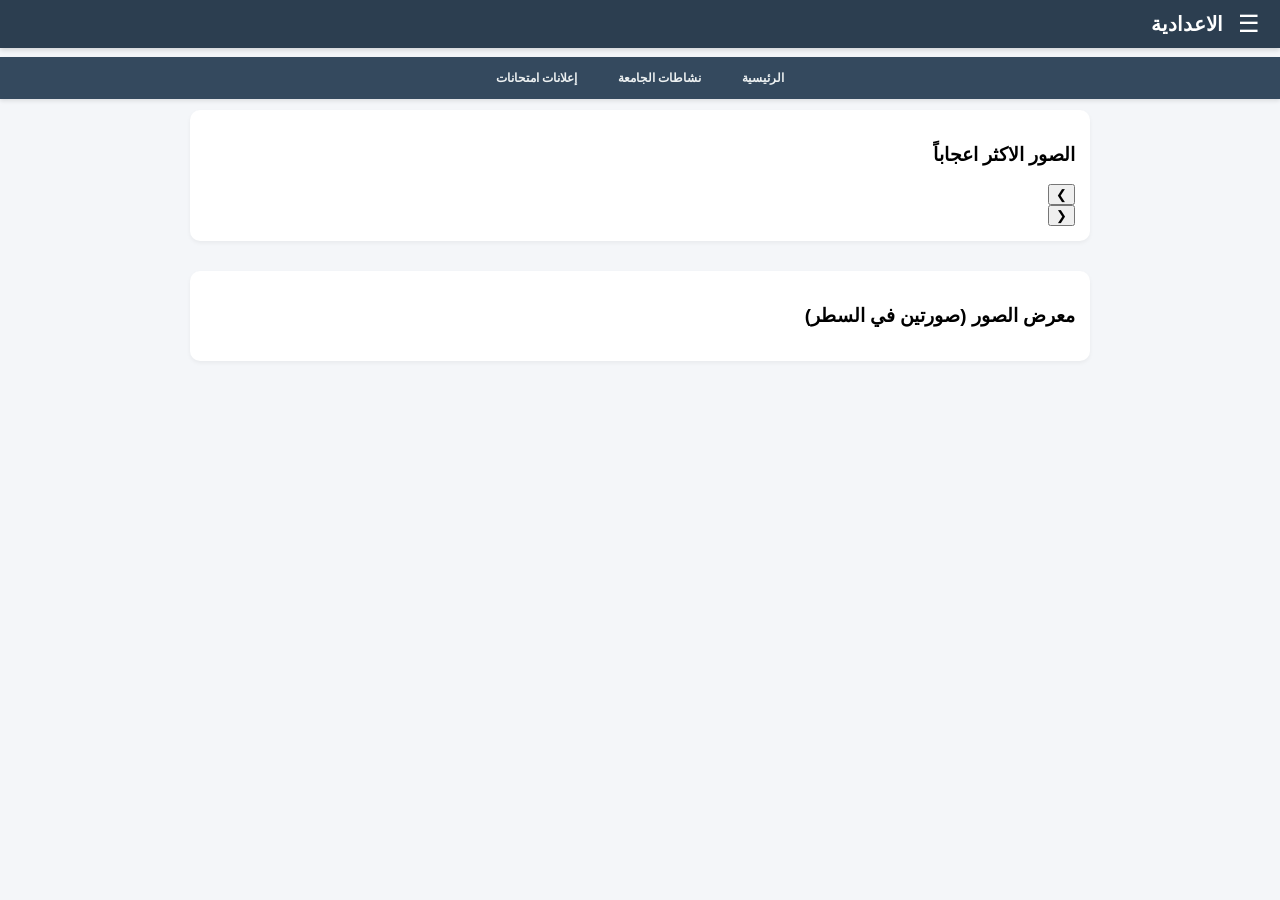
==== commit d79366e8: "Update index.html" ====
--- a/index.html
+++ b/index.html
@@ -64,10 +64,7 @@
     </main>
 
 
-<script src="script.js">
-
-  
-</script>
+<script src="script.js"></script>
   </body>
 </html>
 
--- a/styles.css
+++ b/styles.css
@@ -1,727 +1,143 @@
+body {
+    font-family: Tahoma, sans-serif;
+    background-color: #f4f6f9;
+    margin: 0;
+    padding: 0;
+    direction: rtl;
+    text-align: right;
+}
 
+header {
+    background-color: #2c3e50;
+    color: white;
+    padding: 12px 20px;
+    display: flex;
+    justify-content: space-between;
+    align-items: center;
+    position: sticky;
+    top: 0;
+    z-index: 1000;
+    box-shadow: 0 2px 5px rgba(0,0,0,0.15);
+}
 
-        body {
-            font-family: Tahoma, sans-serif;
-            background-color: #f4f6f9;
-            margin: 0;
-            padding: 0;
-            direction: rtl;
-            text-align: right;
-        }
-        
-        /* هيدر ثابت ومتناسق */
-        header {
-            background-color: #2c3e50;
-            color: white;
-            padding: 12px 20px;
-            display: flex;
-            justify-content: space-between;
-            align-items: center;
-            position: sticky;
-            top: 0;
-            z-index: 1000;
-            box-shadow: 0 2px 5px rgba(0,0,0,0.15);
-        }
-        .header-right {
-            display: flex;
-            align-items: center;
-            gap: 15px;
-        }
-        .menu-toggle {
-            background: none;
-            border: none;
-            color: white;
-            font-size: 24px;
-            cursor: pointer;
-            padding: 0;
-            line-height: 1;
-        }
-        .app-title {
-            font-size: 20px;
-            font-weight: bold;
-            margin: 0;
-        }
-        
-        /* شريط التنقل السفلي المستقل */
-        .sub-nav {
-            background-color: #34495e;
-            padding: 10px 20px;
-            display: flex;
-            justify-content: center;
-            gap: 25px;
-            position: sticky;
-            top: 57px; /* تحت الهيدر مباشرة */
-            z-index: 999;
-            box-shadow: 0 2px 4px rgba(0,0,0,0.1);
-        }
-        .sub-nav a {
-            color: #ecf0f1;
-            text-decoration: none;
-            font-size: 12px;
-            font-weight: bold;
-            transition: color 0.3s;
-            padding: 4px 8px;
-            border-radius: 4px;
-        }
-        .sub-nav a:hover, .sub-nav a.active {
-            color: #3498db;
-            background-color: rgba(255, 255, 255, 0.05);
-        }
+.header-right {
+    display: flex;
+    align-items: center;
+    gap: 15px;
+}
 
-        /* تنسيق القائمة الجانبية (Sidebar) */
-        .sidebar {
-            height: 100%;
-            width: 0;
-            position: fixed;
-            z-index: 2000;
-            top: 0;
-            right: 0;
-            background-color: #2c3e50;
-            overflow-x: hidden;
-            transition: 0.3s;
-            padding-top: 60px;
-            box-shadow: -2px 0 5px rgba(0,0,0,0.3);
-        }
-        .sidebar a {
-            padding: 12px 25px;
-            text-decoration: none;
-            font-size: 16px;
-            color: #ecf0f1;
-            display: block;
-            transition: 0.2s;
-            border-bottom: 1px solid rgba(255,255,255,0.05);
-        }
-        .sidebar a:hover {
-            background-color: #34495e;
-            color: #3498db;
-        }
-        .sidebar .close-btn {
-            position: absolute;
-            top: 15px;
-            left: 20px;
-            font-size: 28px;
-            background: none;
-            border: 3px;
-			background-color:#;
-            color: white;
-            cursor: pointer;
-        }
+.menu-toggle {
+    background: none;
+    border: none;
+    color: white;
+    font-size: 24px;
+    cursor: pointer;
+    padding: 0;
+    line-height: 1;
+}
 
-        /* خلفية شفافة عند فتح القائمة الجانبية */
-        #overlay {
-            display: none;
-            position: fixed;
-            width: 100%;
-            height: 100%;
-            top: 0;
-            left: 0;
-            background: rgba(0,0,0,0.5);
-            z-index: 1500;
-        }
+.app-title {
+    font-size: 20px;
+    font-weight: bold;
+    margin: 0;
+}
 
-        
-        .slider-track::-webkit-scrollbar {
-            display: none;
-        }
-        .slider-item {
-            flex: 0 0 150px;
-            height: 150px;
-            border-radius: 8px;
-            overflow: hidden;
-            box-shadow: 0 2px 4px rgba(0,0,0,0.1);
-        }
-        .slider-item img {
-            width: 100%;
-            height: 100%;
-            object-fit: cover;
-        }
-        .slider-btn {
-            background-color: #2c3e50;
-            color: white;
-            border: none;
-            width: 40px;
-            height: 40px;
-            border-radius: 50%;
-            cursor: pointer;
-            font-size: 18px;
-            display: flex;
-            align-items: center;
-            justify-content: center;
-            position: absolute;
-            z-index: 10;
-            box-shadow: 0 2px 5px rgba(0,0,0,0.2);
-            transition: background 0.3s;
-        }
-        .slider-btn:hover {
-            background-color: #34495e;
-        }
-        .prev-btn { right: -20px; }
-        .next-btn { left: -20px; }
+.sub-nav {
+    background-color: #34495e;
+    padding: 10px 20px;
+    display: flex;
+    justify-content: center;
+    gap: 25px;
+    position: sticky;
+    top: 57px;
+    z-index: 999;
+    box-shadow: 0 2px 4px rgba(0,0,0,0.1);
+}
 
-        /* تنسيق قسم الصور في الأسفل */
-        .grid-section {
-            background: white;
-            padding: 20px;
-            border-radius: 10px;
-            box-shadow: 0 2px 4px rgba(0,0,0,0.05);
-        }
-        .custom-grid {
-            display: grid;
-            grid-template-columns: repeat(2, 1fr);
-            gap: 20px;
-        }
-        .grid-box {
-            background: #fafafa;
-            padding: 10px;
-            border-radius: 8px;
-            border: 1px solid #eee;
-            text-align: center;
-        }
-        .grid-box img {
-            width: 100%;
-            height: 200px;
-            object-fit: cover;
-            border-radius: 5px;
-        }
-        .empty-msg {
-            color: #888;
-            grid-column: 1 / -1;
-            text-align: center;
-            padding: 20px;
-        }
+.sub-nav a {
+    color: #ecf0f1;
+    text-decoration: none;
+    font-size: 12px;
+    font-weight: bold;
+    transition: color 0.3s;
+    padding: 4px 8px;
+    border-radius: 4px;
+}
 
+.sub-nav a:hover, .sub-nav a.active {
+    color: #3498db;
+    background-color: rgba(255, 255, 255, 0.05);
+}
 
+/* تنسيق القائمة الجانبية (Sidebar) */
+.sidebar {
+    height: 100%;
+    width: 0;
+    position: fixed;
+    z-index: 2000;
+    top: 0;
+    right: 0;
+    background-color: #2c3e50;
+    overflow-x: hidden;
+    transition: 0.3s;
+    padding-top: 60px;
+    box-shadow: -2px 0 5px rgba(0,0,0,0.3);
+}
 
- <style>
-  
+.sidebar a {
+    padding: 12px 25px;
+    text-decoration: none;
+    font-size: 16px;
+    color: #ecf0f1;
+    display: block;
+    transition: 0.2s;
+    border-bottom: 1px solid rgba(255,255,255,0.05);
+}
 
-        body {
-            font-family: Tahoma, sans-serif;
-            background-color: #f4f6f9;
-            margin: 0; 
-            padding: 0;
-            direction: rtl;
-            text-align: right;
-        }
-        
-        /* هيدر ثابت ومتناسق */
-        header {
-            background-color: #2c3e50;
-            color: white;
-            padding: 12px 20px;
-            display: flex;
-            justify-content: space-between;
-            align-items: center;
-            position: sticky;
-            top: 0;
-            z-index: 1000;
-            box-shadow: 0 2px 5px rgba(0,0,0,0.15);
-        }
-        .header-right {
-            display: flex;
-            align-items: center;
-            gap: 15px;
-        }
-        .menu-toggle {
-            background: none;
-            border: none;
-            color: white;
-            font-size: 24px;
-            cursor: pointer;
-            padding: 0;
-            line-height: 1;
-        }
-        .app-title {
-            font-size: 20px;
-            font-weight: bold;
-            margin: 0;
-        }
-        
-        /* شريط التنقل السفلي المستقل */
-        .sub-nav {
-            background-color: #34495e;
-            padding: 10px 20px;
-            display: flex;
-            justify-content: center;
-            gap: 25px;
-            position: sticky;
-            top: 57px; /* تحت الهيدر مباشرة */
-            z-index: 999;
-            box-shadow: 0 2px 4px rgba(0,0,0,0.1);
-        }
-        .sub-nav a {
-            color: #ecf0f1;
-            text-decoration: none;
-            font-size: 12px;
-            font-weight: bold;
-            transition: color 0.3s;
-            padding: 4px 8px;
-            border-radius: 4px;
-        }
-        .sub-nav a:hover, .sub-nav a.active {
-            color: #3498db;
-            background-color: rgba(255, 255, 255, 0.05);
-        }
+.sidebar a:hover {
+    background-color: #34495e;
+    color: #3498db;
+}
 
-        /* تنسيق القائمة الجانبية (Sidebar) */
-        .sidebar {
-            height: 100%;
-            width: 0;
-            position: fixed;
-            z-index: 2000;
-            top: 0;
-            right: 0;
-            background-color: #2c3e50;
-            overflow-x: hidden;
-            transition: 0.3s;
-            padding-top: 60px;
-            box-shadow: -2px 0 5px rgba(0,0,0,0.3);
-        }
-        .sidebar a {
-            padding: 12px 25px;
-            text-decoration: none;
-            font-size: 16px;
-            color: #ecf0f1;
-            display: block;
-            transition: 0.2s;
-            border-bottom: 1px solid rgba(255,255,255,0.05);
-        }
-        .sidebar a:hover {
-            background-color: #34495e;
-            color: #3498db;
-        }
-        .sidebar .close-btn {
-            position: absolute;
-            top: 15px;
-            left: 20px;
-            font-size: 28px;
-            background: none;
-            border: 3px;
-			
-            color: white;
-            cursor: pointer;
-        }
+.sidebar .close-btn {
+    position: absolute;
+    top: 15px;
+    left: 20px;
+    font-size: 28px;
+    background: none;
+    border: none;
+    color: white;
+    cursor: pointer;
+}
 
-        /* خلفية شفافة عند فتح القائمة الجانبية */
-        #overlay {
-            display: none;
-            position: fixed;
-            width: 100%;
-            height: 100%;
-            top: 0;
-            left: 0;
-            background: rgba(0,0,0,0.5);
-            z-index: 1500;
-        }
+#overlay {
+    display: none;
+    position: fixed;
+    width: 100%;
+    height: 100%;
+    top: 0;
+    left: 0;
+    background: rgba(0,0,0,0.5);
+    z-index: 1500;
+}
 
-        main {
-            padding: 20px;
-            max-width: 900px;
-            margin: auto;
-        }
-        .upload-card {
-            background: white;
-            padding: 20px;
-            border-radius: 10px;
-            box-shadow: 0 4px 6px rgba(0,0,0,0.1);
-            margin-bottom: 25px;
-            text-align: center;
-        }
-        .file-upload-btn {
-            display: inline-block;
-            background-color: #3498db;
-            color: white;
-            padding: 12px 25px;
-            font-size: 16px;
-            border-radius: 5px;
-            cursor: pointer;
-            transition: background 0.3s;
-            margin-bottom: 10px;
-        }
-        .file-upload-btn:hover {
-            background-color: #2980b9;
-        }
-        #imageInput {
-            display: none;
-        }
-        #publishBtn {
-            background-color: #2ecc71;
-            color: white;
-            border: none;
-            padding: 10px 20px;
-            font-size: 16px;
-            border-radius: 5px;
-            cursor: pointer;
-            display: block;
-            width: 100%;
-            margin-top: 10px;
-            transition: background 0.3s;
-        }
-        #publishBtn:hover {
-            background-color: #27ae60;
-        }
-        #fileNameDisplay {
-            font-size: 14px;
-            color: #666;
-            margin-top: 5px;
-        }
+main {
+    padding: 20px;
+    max-width: 900px;
+    margin: auto;
+}
 
-        /* تنسيق اللاياوت المتحرك يمين ويسار (Slider) */
-        .slider-section {
-            background: white;
-            padding: 15px;
-            border-radius: 10px;
-            box-shadow: 0 2px 4px rgba(0,0,0,0.05);
-            margin-bottom: 30px;
-        }
-        .slider-container {
-            position: relative;
-            display: flex;
-            align-items: center;
-        }
-        .slider-track {
-            display: flex;
-            gap: 15px;
-            overflow-x: auto;
-            scroll-behavior: smooth;
-            padding: 10px 0;
-            width: 100%;
-            scrollbar-width: none;
-        }
-        .slider-track::-webkit-scrollbar {
-            display: none;
-        }
-        .slider-item {
-            flex: 0 0 150px;
-            height: 150px;
-            border-radius: 8px;
-            overflow: hidden;
-            box-shadow: 0 2px 4px rgba(0,0,0,0.1);
-        }
-        .slider-item img {
-            width: 100%;
-            height: 100%;
-            object-fit: cover;
-        }
-        .slider-btn {
-            background-color: #2c3e50;
-            color: white;
-            border: none;
-            width: 40px;
-            height: 40px;
-            border-radius: 50%;
-            cursor: pointer;
-            font-size: 18px;
-            display: flex;
-            align-items: center;
-            justify-content: center;
-            position: absolute;
-            z-index: 10;
-            box-shadow: 0 2px 5px rgba(0,0,0,0.2);
-            transition: background 0.3s;
-        }
-        .slider-btn:hover {
-            background-color: #34495e;
-        }
-        .prev-btn { right: -20px; }
-        .next-btn { left: -20px; }
+.slider-section, .grid-section {
+    background: white;
+    padding: 15px;
+    border-radius: 10px;
+    box-shadow: 0 2px 4px rgba(0,0,0,0.05);
+    margin-bottom: 30px;
+}
 
-        /* تنسيق قسم الصور في الأسفل */
-        .grid-section {
-            background: white;
-            padding: 20px;
-            border-radius: 10px;
-            box-shadow: 0 2px 4px rgba(0,0,0,0.05);
-        }
-        .custom-grid {
-            display: grid;
-            grid-template-columns: repeat(2, 1fr);
-            gap: 20px;
-        }
-        .grid-box {
-            background: #fafafa;
-            padding: 10px;
-            border-radius: 8px;
-            border: 1px solid #eee;
-            text-align: center;
-        }
-        .grid-box img {
-            width: 100%;
-            height: 200px;
-            object-fit: cover;
-            border-radius: 5px;
-        }
-        .empty-msg {
-            color: #888;
-            grid-column: 1 / -1;
-            text-align: center;
-            padding: 20px;
-        }
-
-
- <style>
-  
-
-        body {
-            font-family: Tahoma, sans-serif;
-            background-color: #f4f6f9;
-            margin: 0; 
-            padding: 0;
-            direction: rtl;
-            text-align: right;
-        }
-        
-        /* هيدر ثابت ومتناسق */
-        header {
-            background-color: #2c3e50;
-            color: white;
-            padding: 12px 20px;
-            display: flex;
-            justify-content: space-between;
-            align-items: center;
-            position: sticky;
-            top: 0;
-            z-index: 1000;
-            box-shadow: 0 2px 5px rgba(0,0,0,0.15);
-        }
-        .header-right {
-            display: flex;
-            align-items: center;
-            gap: 15px;
-        }
-        .menu-toggle {
-            background: none;
-            border: none;
-            color: white;
-            font-size: 24px;
-            cursor: pointer;
-            padding: 0;
-            line-height: 1;
-        }
-        .app-title {
-            font-size: 20px;
-            font-weight: bold;
-            margin: 0;
-        }
-        
-        /* شريط التنقل السفلي المستقل */
-        .sub-nav {
-            background-color: #34495e;
-            padding: 10px 20px;
-            display: flex;
-            justify-content: center;
-            gap: 25px;
-            position: sticky;
-            top: 57px; /* تحت الهيدر مباشرة */
-            z-index: 999;
-            box-shadow: 0 2px 4px rgba(0,0,0,0.1);
-        }
-        .sub-nav a {
-            color: #ecf0f1;
-            text-decoration: none;
-            font-size: 12px;
-            font-weight: bold;
-            transition: color 0.3s;
-            padding: 4px 8px;
-            border-radius: 4px;
-        }
-        .sub-nav a:hover, .sub-nav a.active {
-            color: #3498db;
-            background-color: rgba(255, 255, 255, 0.05);
-        }
-
-        /* تنسيق القائمة الجانبية (Sidebar) */
-        .sidebar {
-            height: 100%;
-            width: 0;
-            position: fixed;
-            z-index: 2000;
-            top: 0;
-            right: 0;
-            background-color: #2c3e50;
-            overflow-x: hidden;
-            transition: 0.3s;
-            padding-top: 60px;
-            box-shadow: -2px 0 5px rgba(0,0,0,0.3);
-        }
-        .sidebar a {
-            padding: 12px 25px;
-            text-decoration: none;
-            font-size: 16px;
-            color: #ecf0f1;
-            display: block;
-            transition: 0.2s;
-            border-bottom: 1px solid rgba(255,255,255,0.05);
-        }
-        .sidebar a:hover {
-            background-color: #34495e;
-            color: #3498db;
-        }
-        .sidebar .close-btn {
-            position: absolute;
-            top: 15px;
-            left: 20px;
-            font-size: 28px;
-            background: none;
-            border: 3px;
-			
-            color: white;
-            cursor: pointer;
-        }
-
-        /* خلفية شفافة عند فتح القائمة الجانبية */
-        #overlay {
-            display: none;
-            position: fixed;
-            width: 100%;
-            height: 100%;
-            top: 0;
-            left: 0;
-            background: rgba(0,0,0,0.5);
-            z-index: 1500;
-        }
-
-        main {
-            padding: 20px;
-            max-width: 900px;
-            margin: auto;
-        }
-        .upload-card {
-            background: white;
-            padding: 20px;
-            border-radius: 10px;
-            box-shadow: 0 4px 6px rgba(0,0,0,0.1);
-            margin-bottom: 25px;
-            text-align: center;
-        }
-        .file-upload-btn {
-            display: inline-block;
-            background-color: #3498db;
-            color: white;
-            padding: 12px 25px;
-            font-size: 16px;
-            border-radius: 5px;
-            cursor: pointer;
-            transition: background 0.3s;
-            margin-bottom: 10px;
-        }
-        .file-upload-btn:hover {
-            background-color: #2980b9;
-        }
-        #imageInput {
-            display: none;
-        }
-        #publishBtn {
-            background-color: #2ecc71;
-            color: white;
-            border: none;
-            padding: 10px 20px;
-            font-size: 16px;
-            border-radius: 5px;
-            cursor: pointer;
-            display: block;
-            width: 100%;
-            margin-top: 10px;
-            transition: background 0.3s;
-        }
-        #publishBtn:hover {
-            background-color: #27ae60;
-        }
-        #fileNameDisplay {
-            font-size: 14px;
-            color: #666;
-            margin-top: 5px;
-        }
-
-        /* تنسيق اللاياوت المتحرك يمين ويسار (Slider) */
-        .slider-section {
-            background: white;
-            padding: 15px;
-            border-radius: 10px;
-            box-shadow: 0 2px 4px rgba(0,0,0,0.05);
-            margin-bottom: 30px;
-        }
-        .slider-container {
-            position: relative;
-            display: flex;
-            align-items: center;
-        }
-        .slider-track {
-            display: flex;
-            gap: 15px;
-            overflow-x: auto;
-            scroll-behavior: smooth;
-            padding: 10px 0;
-            width: 100%;
-            scrollbar-width: none;
-        }
-        .slider-track::-webkit-scrollbar {
-            display: none;
-        }
-        .slider-item {
-            flex: 0 0 150px;
-            height: 150px;
-            border-radius: 8px;
-            overflow: hidden;
-            box-shadow: 0 2px 4px rgba(0,0,0,0.1);
-        }
-        .slider-item img {
-            width: 100%;
-            height: 100%;
-            object-fit: cover;
-        }
-        .slider-btn {
-            background-color: #2c3e50;
-            color: white;
-            border: none;
-            width: 40px;
-            height: 40px;
-            border-radius: 50%;
-            cursor: pointer;
-            font-size: 18px;
-            display: flex;
-            align-items: center;
-            justify-content: center;
-            position: absolute;
-            z-index: 10;
-            box-shadow: 0 2px 5px rgba(0,0,0,0.2);
-            transition: background 0.3s;
-        }
-        .slider-btn:hover {
-            background-color: #34495e;
-        }
-        .prev-btn { right: -20px; }
-        .next-btn { left: -20px; }
-
-        /* تنسيق قسم الصور في الأسفل */
-        .grid-section {
-            background: white;
-            padding: 20px;
-            border-radius: 10px;
-            box-shadow: 0 2px 4px rgba(0,0,0,0.05);
-        }
-        .custom-grid {
-            display: grid;
-            grid-template-columns: repeat(2, 1fr);
-            gap: 20px;
-        }
-        .grid-box {
-            background: #fafafa;
-            padding: 10px;
-            border-radius: 8px;
-            border: 1px solid #eee;
-            text-align: center;
-        }
-        .grid-box img {
-            width: 100%;
-            height: 200px;
-            object-fit: cover;
-            border-radius: 5px;
-        }
-        .empty-msg {
-            color: #888;
-            grid-column: 1 / -1;
-            text-align: center;
-            padding: 20px;
-        }
-
+.custom-grid {
+    display: grid;
+    grid-template-columns: repeat(2, 1fr);
+    gap: 20px;
+}
+ 
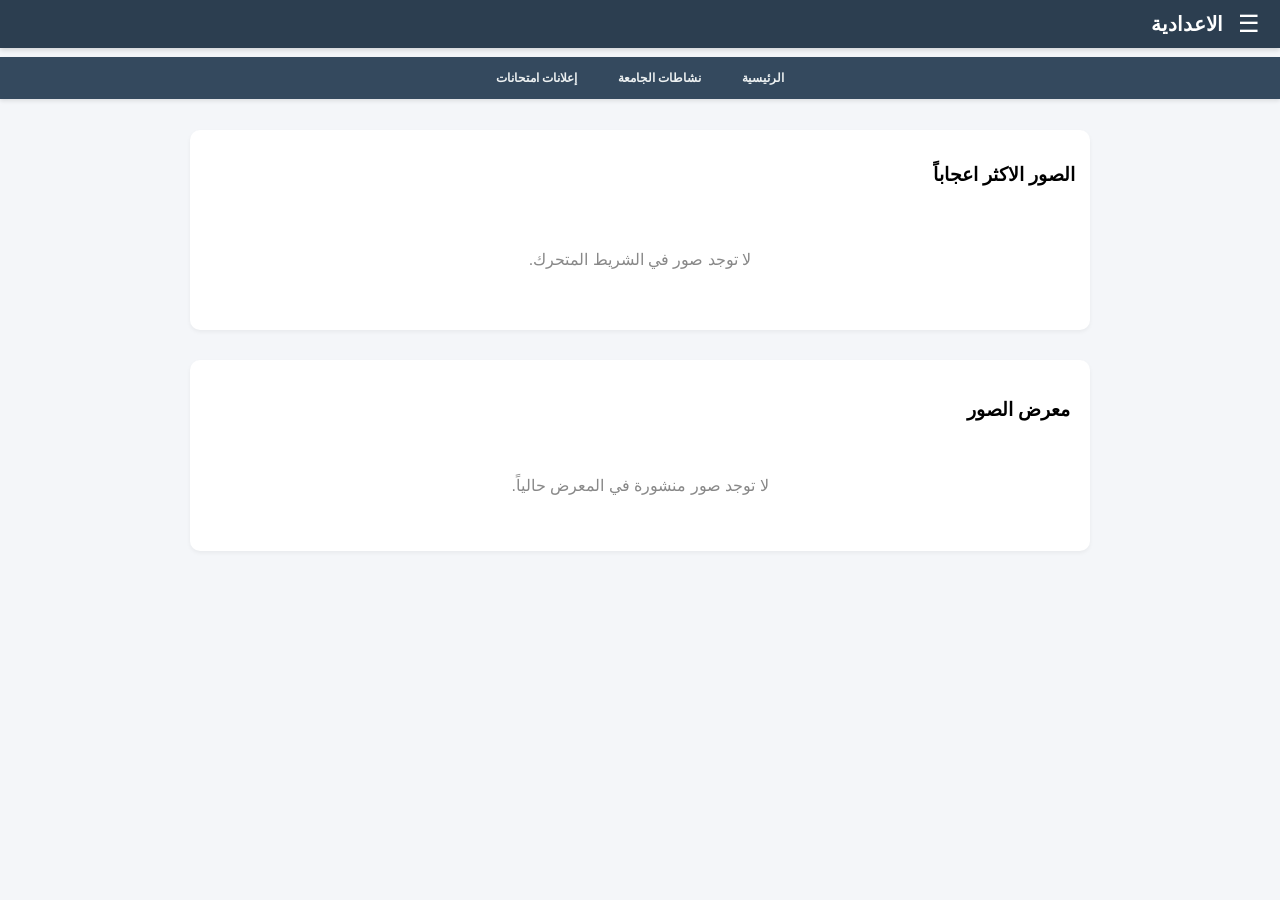
==== commit 13c5b70c: "Add files via upload" ====
--- a/index.html
+++ b/index.html
@@ -4,67 +4,104 @@
     <meta charset="UTF-8">
     <meta name="viewport" content="width=device-width, initial-scale=1.0">
     <title>معرض الصور المطور - الاعدادية</title>
-<link rel="stylesheet" href="styles.css">
+    <link rel="stylesheet" href="styles.css">
   </head>
- 
-  
   <body>
 
     <!-- الهيدر الثابت -->
     <header>
       <div class="header-right">
-        <!-- زر القائمة الجانبية (الثلاث خطوط) -->
         <button class="menu-toggle" onclick="toggleSidebar()">☰</button>
         <h2 class="app-title">الاعدادية</h2>
       </div>
     </header>
 
-    <!-- شريط التنقل السفلي المستقل وحده -->
+    <!-- شريط التنقل السفلي -->
     <nav class="sub-nav">
       <a href="index.html" class="nav-link">الرئيسية</a>
-     
       <a href="uni_activitys.html" class="nav-link">نشاطات الجامعة</a>
       <a href="uni_adverts.html" class="nav-link">إعلانات امتحانات</a>
     </nav>
 
-    <!-- القائمة الجانبية (Sidebar) -->
+    <!-- القائمة الجانبية -->
     <div id="mySidebar" class="sidebar">
       <button class="close-btn" onclick="toggleSidebar()">&times;</button>
-      
       <a href="login.html">تسجيل دخول</a>
       <a href="contact.html">تواصل معنا</a>
-	    <a href="settings.html">الإعدادات</a>
+      <a href="publishing.html">نشر صورة</a>
     </div>
 
-    <!-- طبقة شفافة تغطي الشاشة عند فتح القائمة -->
     <div id="overlay" onclick="toggleSidebar()"></div>
 
     <main>
-
-
-	  <!-- 1. قسم اللاياوت المتحرك (يمين ويسار) -->
+	  <!-- 1. قسم اللاياوت المتحرك (تلقائي وبدون أزرار) -->
 	  <div class="slider-section">
 		<h3>الصور الاكثر اعجاباً</h3>
 		<div class="slider-container">
-		  <button class="slider-btn prev-btn" onclick="slide(-1)">&#10095;</button>
 		  <div id="sliderTrack" class="slider-track">
-			<!-- ستظهر الصور هنا متحركة -->
+			<!-- ستظهر الصور هنا متحركة تلقائياً -->
 		  </div>
-		  <button class="slider-btn next-btn" onclick="slide(1)">&#10094;</button>
 		</div>
 	  </div>
 
-	  <!-- 2. قسم الصور في الشاشة (صورتين في كل صف بأبعاد محددة) -->
+	  <!-- 2. قسم الصور في الشاشة (صورة واحدة في السطر) -->
 	  <div class="grid-section">
-		<h3>معرض الصور (صورتين في السطر)</h3>
+		<h3>معرض الصور</h3>
 		<div id="postsGrid" class="custom-grid">
-		  <!-- ستظهر الصور هنا بنظام صورتين لكل صف -->
+		  <!-- ستظهر الصور هنا بنظام صورة واحدة لكل صف -->
 		</div>
 	  </div>
     </main>
 
+    <script src="script.js"></script>
+    <script>
+        function loadIndexPosts() {
+            let sliderPosts = JSON.parse(localStorage.getItem('posts_index_slider')) || [];
+            let gridPosts = JSON.parse(localStorage.getItem('posts_index_grid')) || [];
+            
+            const postsGrid = document.getElementById('postsGrid');
+            const sliderTrack = document.getElementById('sliderTrack');
+            
+            if(postsGrid) postsGrid.innerHTML = '';
+            if(sliderTrack) sliderTrack.innerHTML = '';
 
-<script src="script.js"></script>
+            // عرض صور السلايدر المتحرك
+            if (sliderPosts.length === 0) {
+                if(sliderTrack) sliderTrack.innerHTML = '<p class="empty-msg" style="width:100%;">لا توجد صور في الشريط المتحرك.</p>';
+            } else {
+                sliderPosts.forEach(imgSrc => {
+                    const sliderItem = document.createElement('div');
+                    sliderItem.className = 'slider-item';
+                    sliderItem.innerHTML = `<img src="${imgSrc}" alt="صورة متحركة">`;
+                    sliderTrack.appendChild(sliderItem);
+                });
+            }
+
+            // عرض صور المعرض (صورة واحدة في السطر)
+            if (gridPosts.length === 0) {
+                if(postsGrid) postsGrid.innerHTML = '<p class="empty-msg">لا توجد صور منشورة في المعرض حالياً.</p>';
+            } else {
+                gridPosts.forEach(imgSrc => {
+                    const gridBox = document.createElement('div');
+                    gridBox.className = 'grid-box';
+                    gridBox.innerHTML = `<img src="${imgSrc}" alt="صورة المعرض">`;
+                    postsGrid.appendChild(gridBox);
+                });
+            }
+        }
+        loadIndexPosts();
+
+        // كود الحركة التلقائية للـ Slider كل 3 ثواني مع إمكانية التحريك اليدوي
+        const track = document.getElementById('sliderTrack');
+        if (track) {
+            setInterval(() => {
+                if (track.scrollLeft + track.clientWidth >= track.scrollWidth - 10) {
+                    track.scrollTo({ left: 0, behavior: 'smooth' });
+                } else {
+                    track.scrollBy({ left: track.clientWidth, behavior: 'smooth' });
+                }
+            }, 3000);
+        }
+    </script>
   </body>
 </html>
-
--- a/styles.css
+++ b/styles.css
@@ -1,3 +1,4 @@
+/* ================= وارئد عامة مشتركة لجميع الصفحات ================= */
 body {
     font-family: Tahoma, sans-serif;
     background-color: #f4f6f9;
@@ -7,6 +8,7 @@
     text-align: right;
 }
 
+/* ================= الهيدر وشريط التنقل (تخص index.html وباقي الصفحات) ================= */
 header {
     background-color: #2c3e50;
     color: white;
@@ -20,6 +22,11 @@
     box-shadow: 0 2px 5px rgba(0,0,0,0.15);
 }
 
+header a {
+    color: white;
+    text-decoration: none;
+}
+
 .header-right {
     display: flex;
     align-items: center;
@@ -42,6 +49,7 @@
     margin: 0;
 }
 
+/* شريط التنقل السفلي المستقل */
 .sub-nav {
     background-color: #34495e;
     padding: 10px 20px;
@@ -121,13 +129,98 @@
     z-index: 1500;
 }
 
+/* ================= تنسيقات النماذج والبطاقات (تسجيل الدخول، التسجيل، التواصل) ================= */
 main {
-    padding: 20px;
+    padding: 40px 20px;
     max-width: 900px;
     margin: auto;
 }
 
-.slider-section, .grid-section {
+.form-card, .contact-form {
+    background: white;
+    padding: 30px;
+    border-radius: 10px;
+    box-shadow: 0 4px 15px rgba(0, 0, 0, 0.08);
+    max-width: 450px;
+    margin: auto;
+}
+
+.form-card h2, .contact-form h2 {
+    margin-top: 0;
+    margin-bottom: 25px;
+    color: #2c3e50;
+    text-align: center;
+}
+
+.input-group, .form-group {
+    margin-bottom: 20px;
+    text-align: right;
+}
+
+.input-group label, .form-group label {
+    display: block;
+    margin-bottom: 8px;
+    color: #333;
+    font-weight: bold;
+}
+
+.input-group input, 
+.input-group select, 
+.form-group input, 
+.form-group textarea {
+    width: 100%;
+    padding: 12px;
+    box-sizing: border-box;
+    border: 1px solid #ddd;
+    border-radius: 5px;
+    font-size: 16px;
+    outline: none;
+    font-family: Tahoma, sans-serif;
+    transition: border-color 0.3s;
+}
+
+.input-group input:focus, 
+.form-group input:focus, 
+.form-group textarea:focus {
+    border-color: #3498db;
+}
+
+.submit-btn, .btn {
+    background-color: #3498db;
+    color: white;
+    border: none;
+    padding: 12px;
+    font-size: 16px;
+    border-radius: 5px;
+    cursor: pointer;
+    width: 100%;
+    transition: background 0.3s;
+    font-weight: 500;
+}
+
+.submit-btn:hover, .btn:hover {
+    background-color: #2980b9;
+}
+
+.form-footer {
+    margin-top: 20px;
+    font-size: 14px;
+    color: #666;
+    text-align: center;
+}
+
+.form-footer a {
+    color: #3498db;
+    text-decoration: none;
+    font-weight: bold;
+}
+
+.form-footer a:hover {
+    text-decoration: underline;
+}
+
+/* ================= تنسيق أقسام الصور (للصفحة الرئيسية index.html) ================= */
+.slider-section {
     background: white;
     padding: 15px;
     border-radius: 10px;
@@ -135,9 +228,96 @@
     margin-bottom: 30px;
 }
 
+.slider-container {
+    position: relative;
+    display: flex;
+    align-items: center;
+}
+
+.slider-track {
+    display: flex;
+    gap: 15px;
+    overflow-x: auto;
+    scroll-behavior: smooth;
+    padding: 10px 0;
+    width: 100%;
+    scrollbar-width: none;
+}
+
+.slider-track::-webkit-scrollbar {
+    display: none;
+}
+
+.slider-item {
+    flex: 0 0 150px;
+    height: 150px;
+    border-radius: 8px;
+    overflow: hidden;
+    box-shadow: 0 2px 4px rgba(0,0,0,0.1);
+}
+
+.slider-item img {
+    width: 100%;
+    height: 100%;
+    object-fit: cover;
+}
+
+.slider-btn {
+    background-color: #2c3e50;
+    color: white;
+    border: none;
+    width: 40px;
+    height: 40px;
+    border-radius: 50%;
+    cursor: pointer;
+    font-size: 18px;
+    display: flex;
+    align-items: center;
+    justify-content: center;
+    position: absolute;
+    z-index: 10;
+    box-shadow: 0 2px 5px rgba(0,0,0,0.2);
+    transition: background 0.3s;
+}
+
+.slider-btn:hover {
+    background-color: #34495e;
+}
+
+.prev-btn { right: -20px; }
+.next-btn { left: -20px; }
+
+.grid-section {
+    background: white;
+    padding: 20px;
+    border-radius: 10px;
+    box-shadow: 0 2px 4px rgba(0,0,0,0.05);
+}
+
 .custom-grid {
     display: grid;
     grid-template-columns: repeat(2, 1fr);
     gap: 20px;
 }
- 
+
+.grid-box {
+    background: #fafafa;
+    padding: 10px;
+    border-radius: 8px;
+    border: 1px solid #eee;
+    text-align: center;
+}
+
+.grid-box img {
+    width: 100%;
+    height: 200px;
+    object-fit: cover;
+    border-radius: 5px;
+}
+
+.empty-msg {
+    color: #888;
+    grid-column: 1 / -1;
+    text-align: center;
+    padding: 20px;
+}
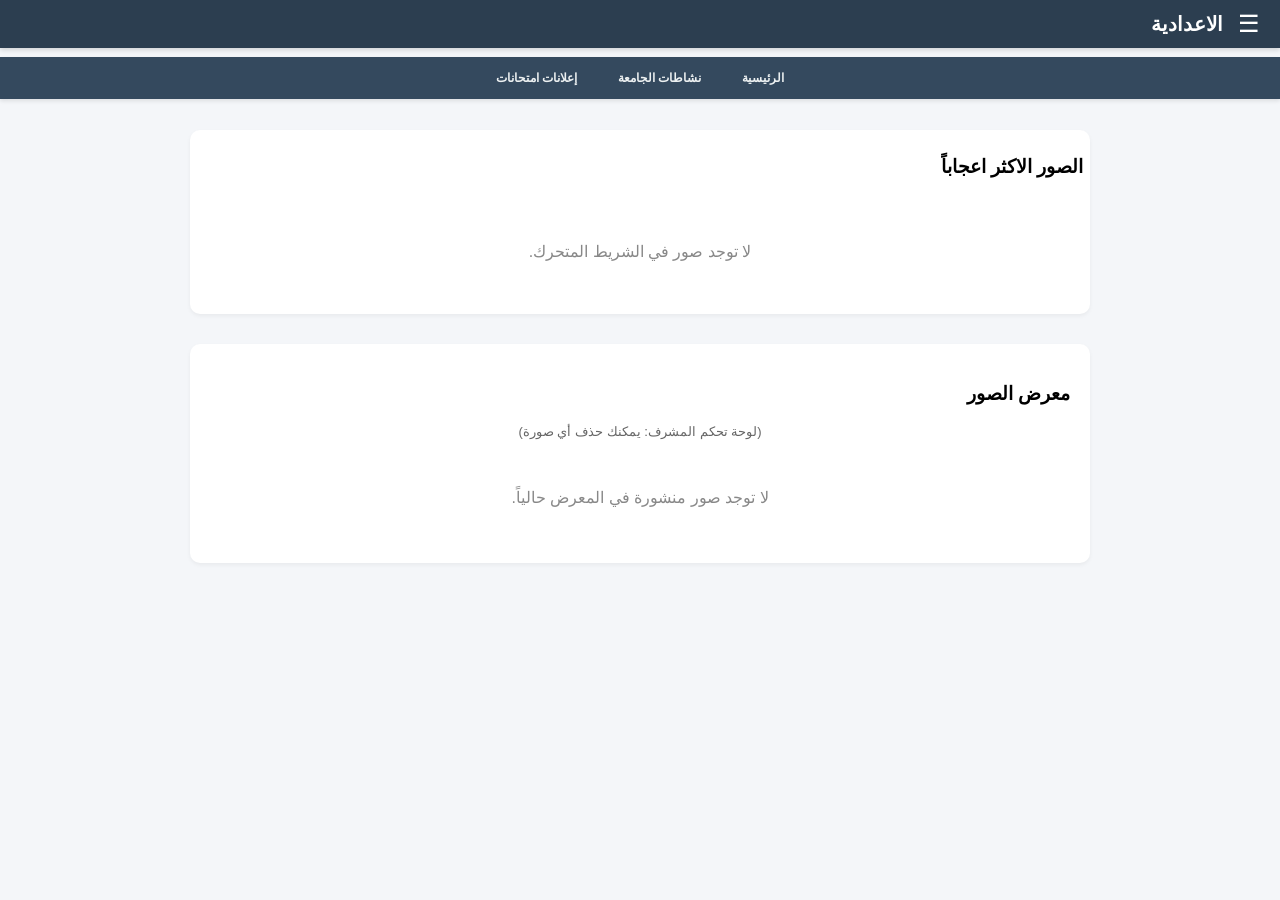
==== commit 85dcae95: "Add files via upload" ====
--- a/index.html
+++ b/index.html
@@ -8,7 +8,6 @@
   </head>
   <body>
 
-    <!-- الهيدر الثابت -->
     <header>
       <div class="header-right">
         <button class="menu-toggle" onclick="toggleSidebar()">☰</button>
@@ -16,14 +15,12 @@
       </div>
     </header>
 
-    <!-- شريط التنقل السفلي -->
     <nav class="sub-nav">
       <a href="index.html" class="nav-link">الرئيسية</a>
       <a href="uni_activitys.html" class="nav-link">نشاطات الجامعة</a>
       <a href="uni_adverts.html" class="nav-link">إعلانات امتحانات</a>
     </nav>
 
-    <!-- القائمة الجانبية -->
     <div id="mySidebar" class="sidebar">
       <button class="close-btn" onclick="toggleSidebar()">&times;</button>
       <a href="login.html">تسجيل دخول</a>
@@ -34,27 +31,23 @@
     <div id="overlay" onclick="toggleSidebar()"></div>
 
     <main>
-	  <!-- 1. قسم اللاياوت المتحرك (تلقائي وبدون أزرار) -->
 	  <div class="slider-section">
 		<h3>الصور الاكثر اعجاباً</h3>
 		<div class="slider-container">
-		  <div id="sliderTrack" class="slider-track">
-			<!-- ستظهر الصور هنا متحركة تلقائياً -->
-		  </div>
+		  <div id="sliderTrack" class="slider-track"></div>
 		</div>
 	  </div>
 
-	  <!-- 2. قسم الصور في الشاشة (صورة واحدة في السطر) -->
 	  <div class="grid-section">
 		<h3>معرض الصور</h3>
-		<div id="postsGrid" class="custom-grid">
-		  <!-- ستظهر الصور هنا بنظام صورة واحدة لكل صف -->
-		</div>
+        <p style="font-size: 13px; color: #666; text-align: center;">(لوحة تحكم المشرف: يمكنك حذف أي صورة)</p>
+		<div id="postsGrid" class="custom-grid"></div>
 	  </div>
     </main>
 
     <script src="script.js"></script>
     <script>
+        // جاهز للربط المستقبلي مع Database API
         function loadIndexPosts() {
             let sliderPosts = JSON.parse(localStorage.getItem('posts_index_slider')) || [];
             let gridPosts = JSON.parse(localStorage.getItem('posts_index_grid')) || [];
@@ -65,11 +58,10 @@
             if(postsGrid) postsGrid.innerHTML = '';
             if(sliderTrack) sliderTrack.innerHTML = '';
 
-            // عرض صور السلايدر المتحرك
             if (sliderPosts.length === 0) {
                 if(sliderTrack) sliderTrack.innerHTML = '<p class="empty-msg" style="width:100%;">لا توجد صور في الشريط المتحرك.</p>';
             } else {
-                sliderPosts.forEach(imgSrc => {
+                sliderPosts.forEach((imgSrc, index) => {
                     const sliderItem = document.createElement('div');
                     sliderItem.className = 'slider-item';
                     sliderItem.innerHTML = `<img src="${imgSrc}" alt="صورة متحركة">`;
@@ -77,21 +69,39 @@
                 });
             }
 
-            // عرض صور المعرض (صورة واحدة في السطر)
             if (gridPosts.length === 0) {
                 if(postsGrid) postsGrid.innerHTML = '<p class="empty-msg">لا توجد صور منشورة في المعرض حالياً.</p>';
             } else {
-                gridPosts.forEach(imgSrc => {
+                gridPosts.forEach((imgSrc, index) => {
                     const gridBox = document.createElement('div');
                     gridBox.className = 'grid-box';
-                    gridBox.innerHTML = `<img src="${imgSrc}" alt="صورة المعرض">`;
+                    
+                    const img = document.createElement('img');
+                    img.src = imgSrc;
+                    img.alt = "صورة المعرض";
+
+                    // زر الحذف (مهيأ للتحقق من صلاحيات المشرفين عند ربط القاعدة)
+                    const deleteBtn = document.createElement('button');
+                    deleteBtn.innerHTML = '🗑️ حذف الصورة';
+                    deleteBtn.style.cssText = 'background: #e74c3c; color: white; border: none; padding: 6px 12px; border-radius: 5px; cursor: pointer; margin-top: 8px; width: 100%; font-weight: bold; font-family: Tahoma, sans-serif;';
+                    
+                    deleteBtn.onclick = function() {
+                        if (confirm('هل أنت متأكد من حذف هذه الصورة من الرئيسية؟')) {
+                            gridPosts.splice(index, 1);
+                            localStorage.setItem('posts_index_grid', JSON.stringify(gridPosts));
+                            loadIndexPosts();
+                            alert('تم الحذف بنجاح!');
+                        }
+                    };
+
+                    gridBox.appendChild(img);
+                    gridBox.appendChild(deleteBtn);
                     postsGrid.appendChild(gridBox);
                 });
             }
         }
         loadIndexPosts();
 
-        // كود الحركة التلقائية للـ Slider كل 3 ثواني مع إمكانية التحريك اليدوي
         const track = document.getElementById('sliderTrack');
         if (track) {
             setInterval(() => {
--- a/styles.css
+++ b/styles.css
@@ -8,7 +8,7 @@
     text-align: right;
 }
 
-/* ================= الهيدر وشريط التنقل (تخص index.html وباقي الصفحات) ================= */
+/* ================= الهيدر وشريط التنقل ================= */
 header {
     background-color: #2c3e50;
     color: white;
@@ -129,7 +129,7 @@
     z-index: 1500;
 }
 
-/* ================= تنسيقات النماذج والبطاقات (تسجيل الدخول، التسجيل، التواصل) ================= */
+/* ================= تنسيقات النماذج والبطاقات ================= */
 main {
     padding: 40px 20px;
     max-width: 900px;
@@ -219,10 +219,10 @@
     text-decoration: underline;
 }
 
-/* ================= تنسيق أقسام الصور (للصفحة الرئيسية index.html) ================= */
+/* ================= تنسيق أقسام الصور (الرئيسية) ================= */
 .slider-section {
     background: white;
-    padding: 15px;
+    padding: 7px;
     border-radius: 10px;
     box-shadow: 0 2px 4px rgba(0,0,0,0.05);
     margin-bottom: 30px;
@@ -231,6 +231,7 @@
 .slider-container {
     position: relative;
     display: flex;
+
     align-items: center;
 }
 
@@ -249,13 +250,13 @@
 }
 
 .slider-item {
-    flex: 0 0 150px;
-    height: 150px;
-    border-radius: 8px;
-    overflow: hidden;
-    box-shadow: 0 2px 4px rgba(0,0,0,0.1);
-}
-
+        background: #ffffff;
+    padding: 10px;
+    border-radius: 10px;
+    box-shadow: 0 2px 5px rgba(0,0,0,0.05);
+    width: 200px;
+  height: 220px;
+}
 .slider-item img {
     width: 100%;
     height: 100%;
@@ -294,30 +295,149 @@
     box-shadow: 0 2px 4px rgba(0,0,0,0.05);
 }
 
+/* ضبط شبكة عرض الصور لتأخذ عرض الشاشة بالكامل */
 .custom-grid {
-    display: grid;
-    grid-template-columns: repeat(2, 1fr);
+    display: flex;
+    flex-direction: column;
     gap: 20px;
-}
-
+    width: 100%;
+}
+
+/* صندوق الصورة الفردي */
 .grid-box {
-    background: #fafafa;
+    background: #ffffff;
     padding: 10px;
+    border-radius: 10px;
+    box-shadow: 0 2px 5px rgba(0,0,0,0.05);
+    width: 100%;
+    box-sizing: border-box;
+}
+
+/* جعل الصورة تملأ المساحة المخصصة لها تماماً وبطول 220 */
+.grid-box img {
+    width: 100%;
+    height: 220px;
+    object-fit: cover;
     border-radius: 8px;
-    border: 1px solid #eee;
-    text-align: center;
-}
-
-.grid-box img {
-    width: 100%;
-    height: 200px;
-    object-fit: cover;
-    border-radius: 5px;
+    display: block;
 }
 
 .empty-msg {
     color: #888;
-    grid-column: 1 / -1;
     text-align: center;
     padding: 20px;
 }
+
+/* ================= تنسيق صندوق النشر ================= */
+.fb-post-box {
+    background: white;
+    padding: 15px;
+    border-radius: 10px;
+    box-shadow: 0 4px 6px rgba(0,0,0,0.1);
+    margin-bottom: 25px;
+}
+.fb-box-top {
+    display: flex;
+    align-items: center;
+    gap: 12px;
+    border-bottom: 1px solid #eee;
+    padding-bottom: 12px;
+}
+.user-avatar {
+    width: 40px;
+    height: 40px;
+    border-radius: 50%;
+    object-fit: cover;
+    background-color: #ccc;
+}
+.fb-fake-input {
+    flex: 1;
+    background-color: #f0f2f5;
+    border: none;
+    border-radius: 20px;
+    padding: 10px 15px;
+    font-size: 14px;
+    color: #65676b;
+    text-align: right;
+    outline: none;
+    cursor: pointer;
+}
+.fb-box-bottom {
+    display: flex;
+    justify-content: flex-end;
+    align-items: center;
+    padding-top: 10px;
+}
+.fb-action-btn {
+    background: none;
+    border: none;
+    display: flex;
+    align-items: center;
+    gap: 8px;
+    cursor: pointer;
+    font-size: 14px;
+    font-weight: bold;
+    color: #45bd62;
+    padding: 6px 12px;
+    border-radius: 6px;
+    transition: background 0.2s;
+    font-family: Tahoma, sans-serif;
+}
+.fb-action-btn:hover {
+    background-color: #f2f2f2;
+}
+#imageInput {
+    display: none;
+}
+
+/* ================= تنسيق النافذة المنبثقة (Modal) ومعاينة الصورة ================= */
+.modal-overlay {
+    display: none;
+    position: fixed;
+    top: 0;
+    left: 0;
+    width: 100%;
+    height: 100%;
+    background: rgba(0,0,0,0.6);
+    z-index: 3000;
+    justify-content: center;
+    align-items: center;
+}
+.modal-card {
+    background: white;
+    padding: 20px;
+    border-radius: 10px;
+    width: 90%;
+    max-width: 400px;
+    text-align: center;
+    box-shadow: 0 5px 15px rgba(0,0,0,0.3);
+}
+.modal-card h3 {
+    margin-top: 0;
+    color: #2c3e50;
+}
+
+/* إطار المعاينة ليطابق شكل الصورة النهائية بالضبط */
+.preview-img-container {
+    width: 100%;
+    height: 220px;
+    border-radius: 8px;
+    overflow: hidden;
+    background: #f9f9f9;
+    border: 1px dashed #ccc;
+    margin-bottom: 15px;
+    display: flex;
+    align-items: center;
+    justify-content: center;
+}
+
+.preview-img-container img {
+    width: 100%;
+    height: 100%;
+    object-fit: cover;
+}
+
+.modal-buttons {
+    display: flex;
+    gap: 10px;
+}
